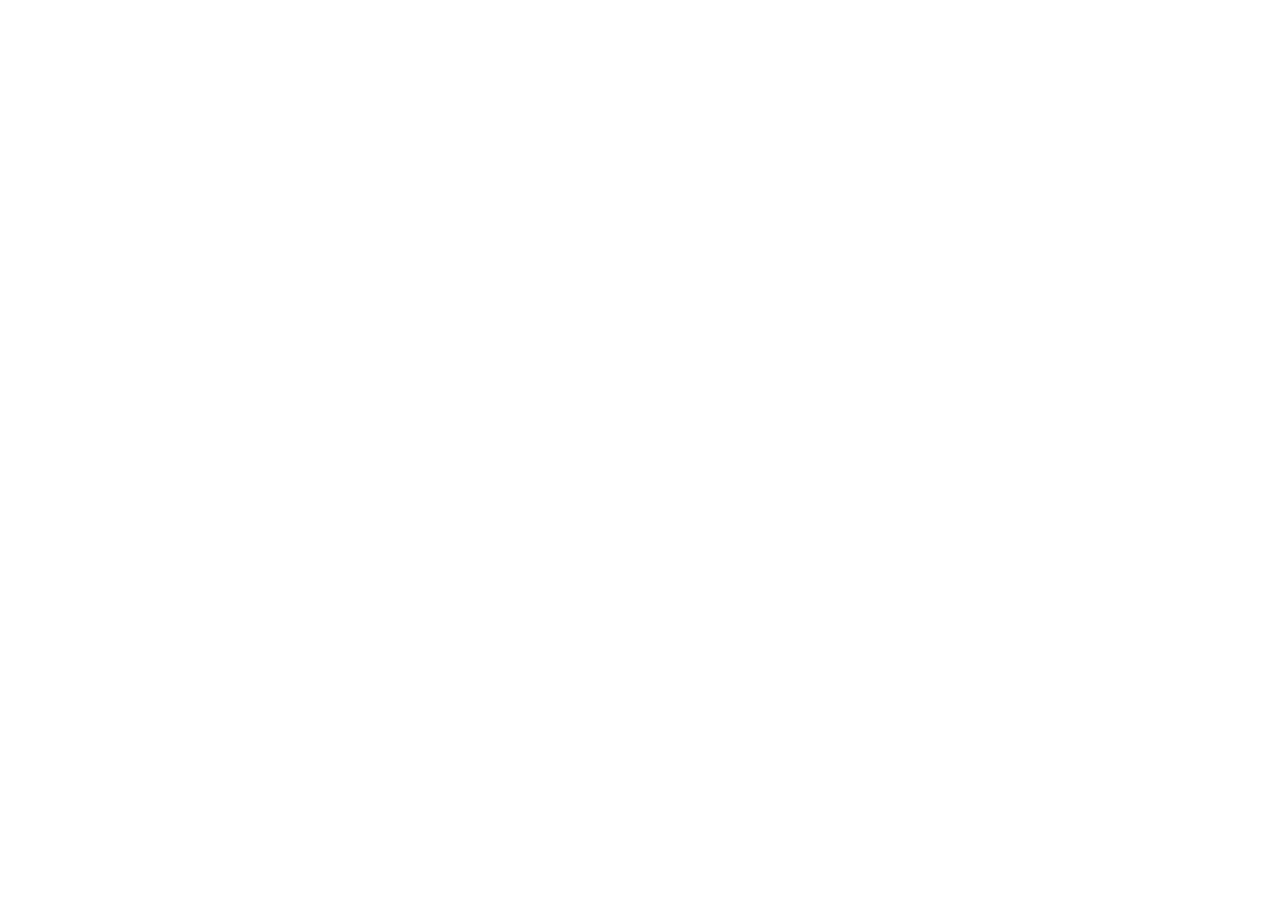
==== index.html @ 68f503a2 "Auto-update live app redirect URL to https://cheats-bestsellers-isle-michel.trycloudflare.com" ====
<!DOCTYPE html>
<html lang="en">
<head>
  <meta charset="utf-8" />
  <meta name="viewport" content="width=device-width, initial-scale=1" />
  <meta http-equiv="Cache-Control" content="no-cache, no-store, must-revalidate" />
  <meta http-equiv="Pragma" content="no-cache" />
  <meta http-equiv="Expires" content="0" />
  <title>Legacy - Owner Finance | Brokerage By: KLC Real Estate, LLC</title>
  <script>
    (function() {
      var fallback = "https://cheats-bestsellers-isle-michel.trycloudflare.com";
      var prefix = "/Legacy-Owner-Finance";
      var rawPath = window.location.pathname || "/";
      var subPath = rawPath.indexOf(prefix) === 0 ? rawPath.slice(prefix.length) : rawPath;
      if (!subPath || subPath === "/index.html" || subPath === "/app.html") {
        subPath = "";
      }
      var pathParam = new URLSearchParams(window.location.search).get("p") || "";
      var suffix = pathParam
        ? pathParam
        : subPath + (window.location.search || "") + (window.location.hash || "");
      var apiUrl = "https://api.github.com/repos/TheRivasLegacyGroup/Legacy-Owner-Finance/contents/tunnel-url.json?t=" + Date.now();
      var rawUrl = "https://raw.githubusercontent.com/TheRivasLegacyGroup/Legacy-Owner-Finance/main/tunnel-url.json?t=" + Date.now();
      fetch(apiUrl, { cache: "no-store", headers: { "Accept": "application/vnd.github.v3+json" } })
        .then(function(r) { if (!r.ok) throw new Error("api"); return r.json(); })
        .then(function(meta) {
          var decoded = JSON.parse(atob((meta.content || "").replace(/\s/g, "")));
          var target = (decoded && decoded.url) ? decoded.url : fallback;
          window.location.replace(target + suffix);
        })
        .catch(function() {
          fetch(rawUrl, { cache: "no-store" })
            .then(function(r) { return r.json(); })
            .then(function(data) {
              var target = (data && data.url) ? data.url : fallback;
              window.location.replace(target + suffix);
            })
            .catch(function() {
              window.location.replace(fallback + suffix);
            });
        });
    })();
  </script>
</head>
<body style="font-family: system-ui, sans-serif; background: #0f1f38; color: #f9f6f0; display: flex; align-items: center; justify-content: center; height: 100vh; margin: 0; text-align: center;">
  <div>
    <h1 style="font-size: 1.4rem; margin-bottom: 0.5rem;">Legacy - Owner Finance</h1>
    <p style="font-size: 0.85rem; color: #c8a24a; letter-spacing: 0.12em; text-transform: uppercase; margin-top: 0;">Brokerage By: KLC Real Estate, LLC</p>
    <p style="margin-top: 1.5rem;"><a id="direct-link" href="https://cheats-bestsellers-isle-michel.trycloudflare.com" style="color: #c8a24a; font-weight: 600;">Opening Legacy - Owner Finance... Tap here if not redirected &rarr;</a></p>
  </div>
</body>
</html>
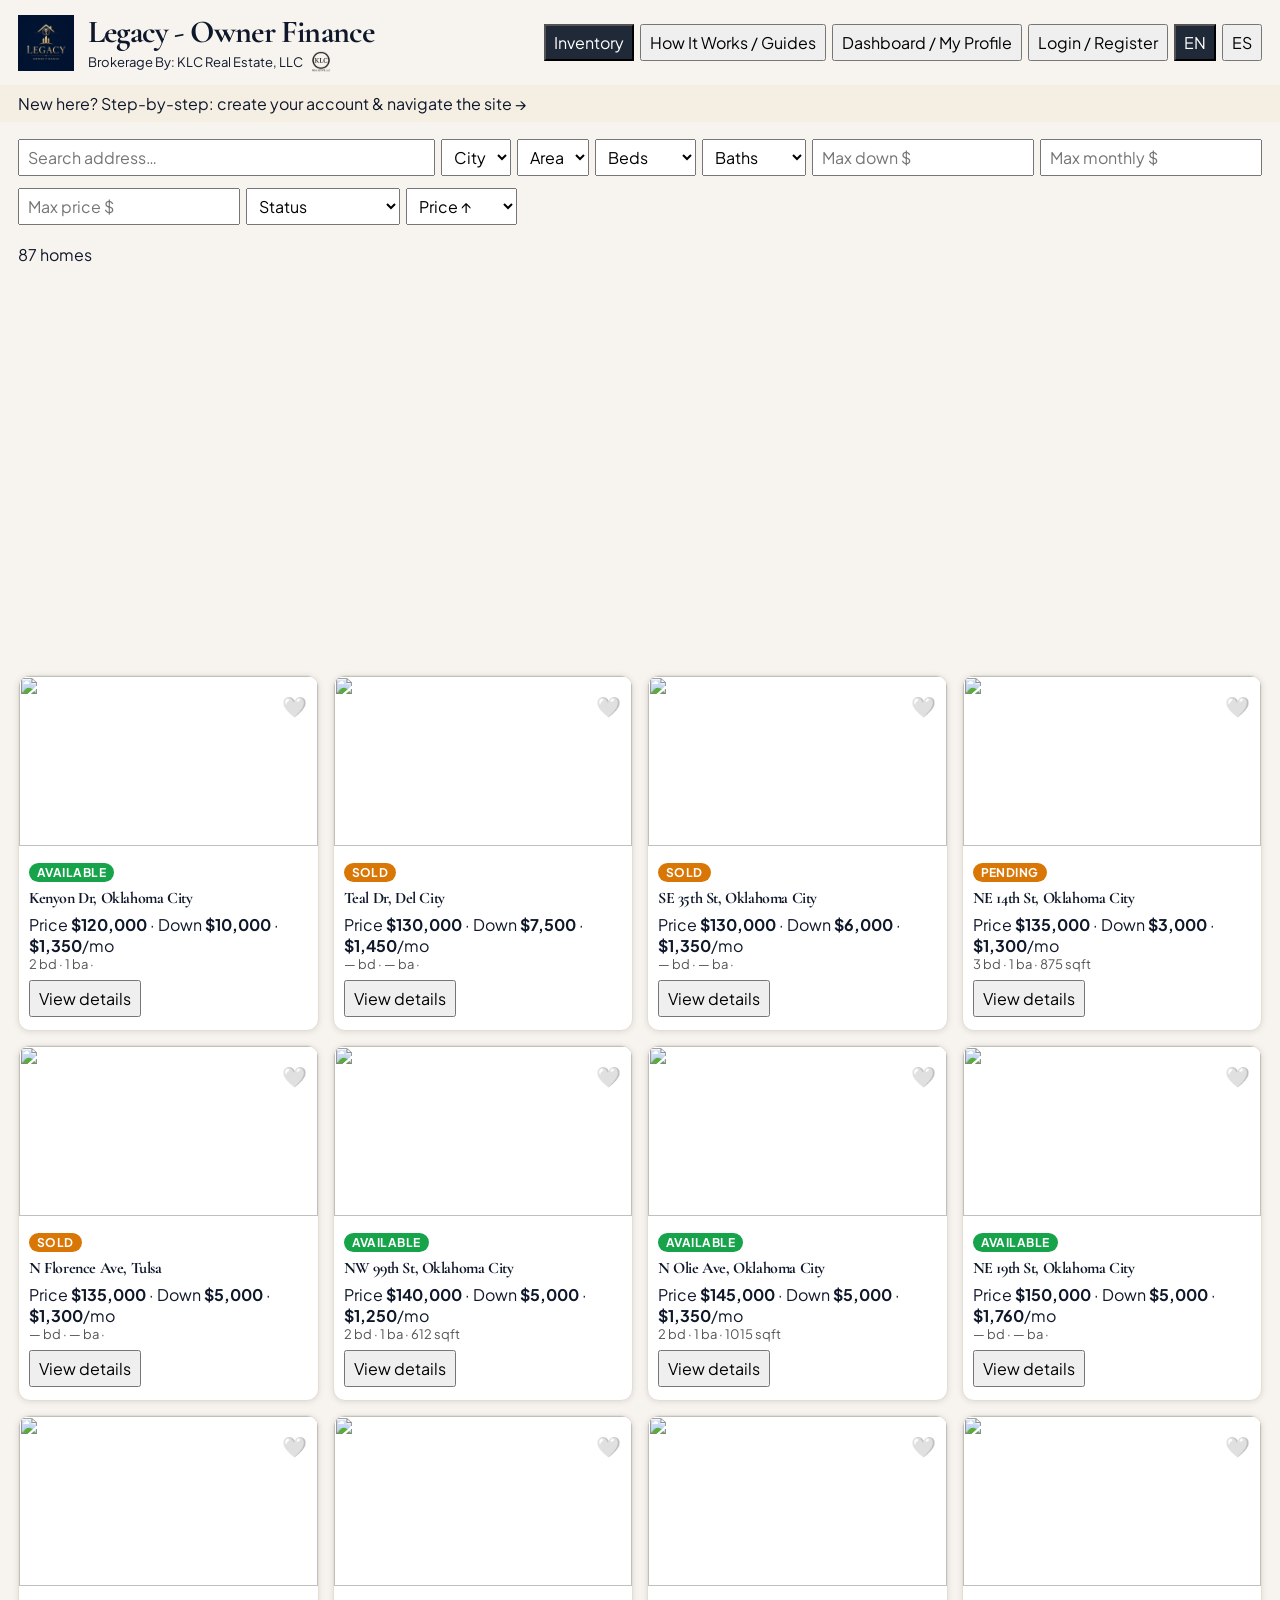
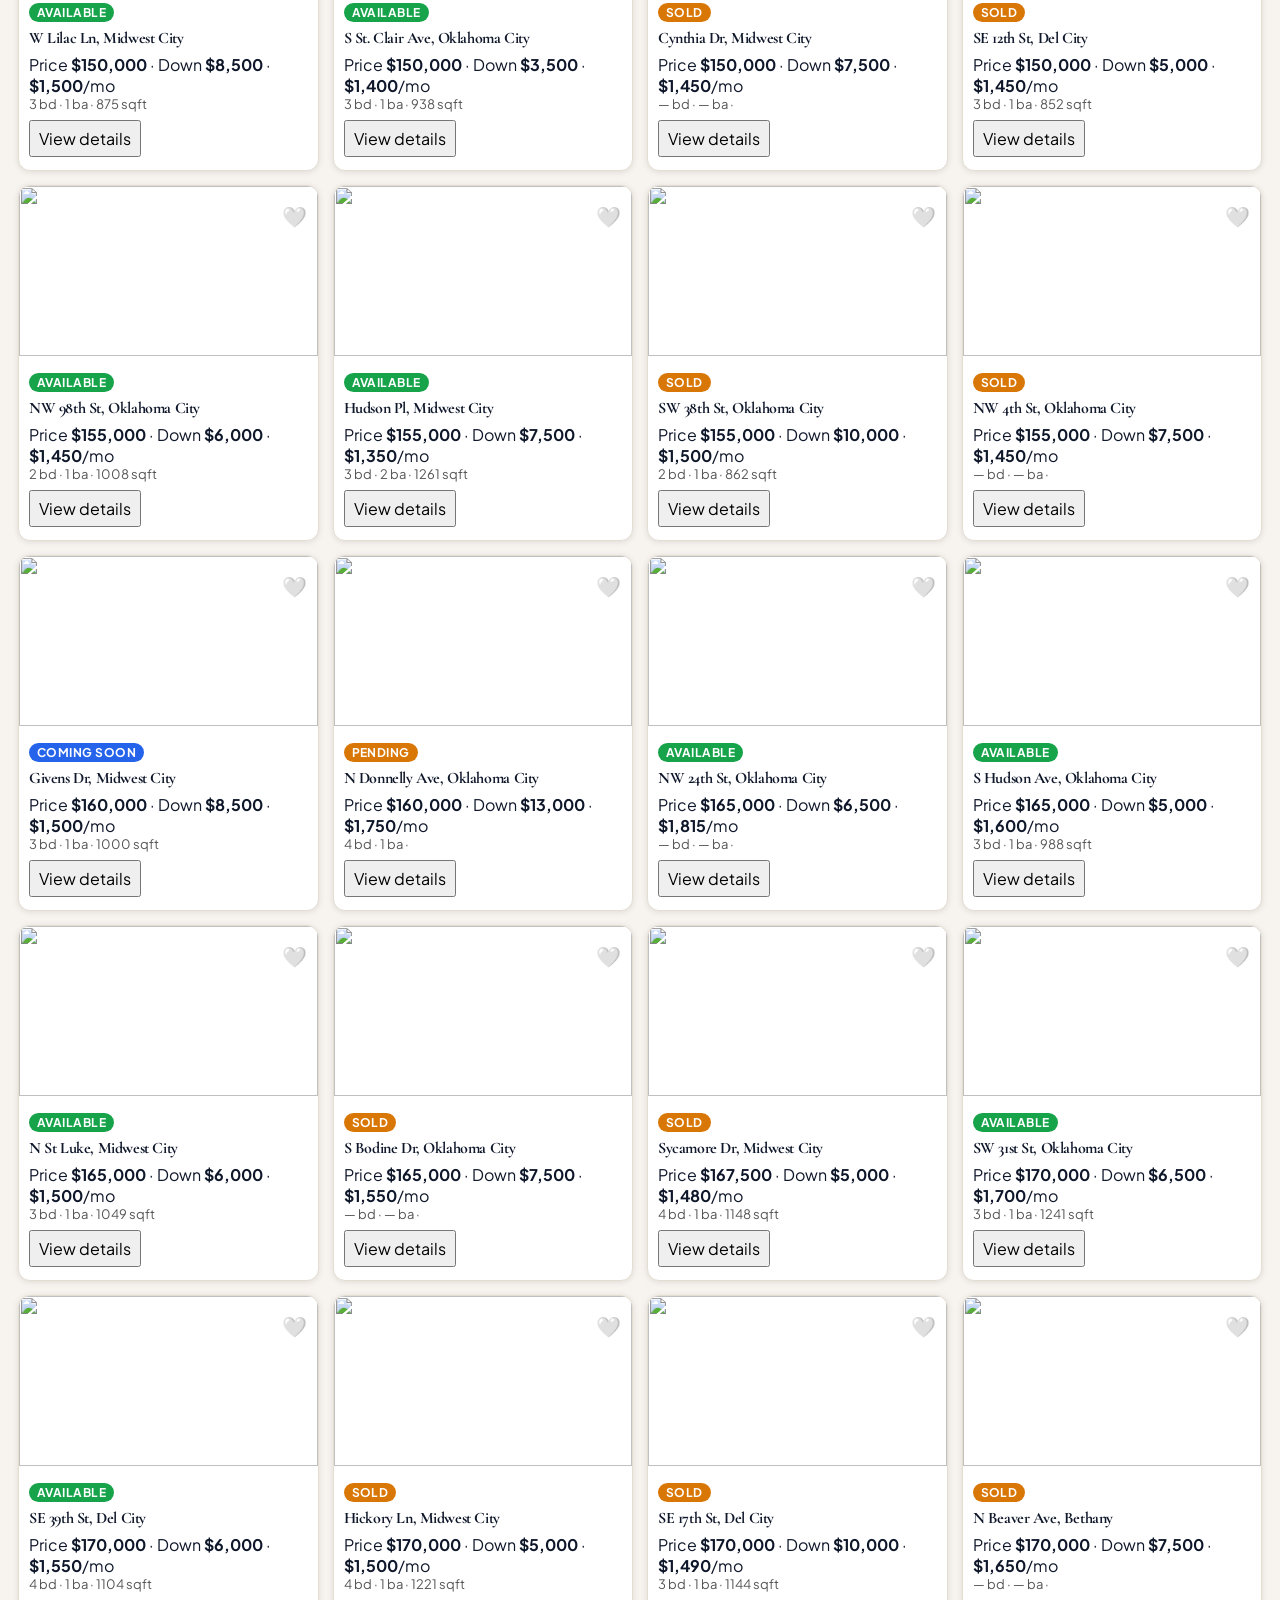
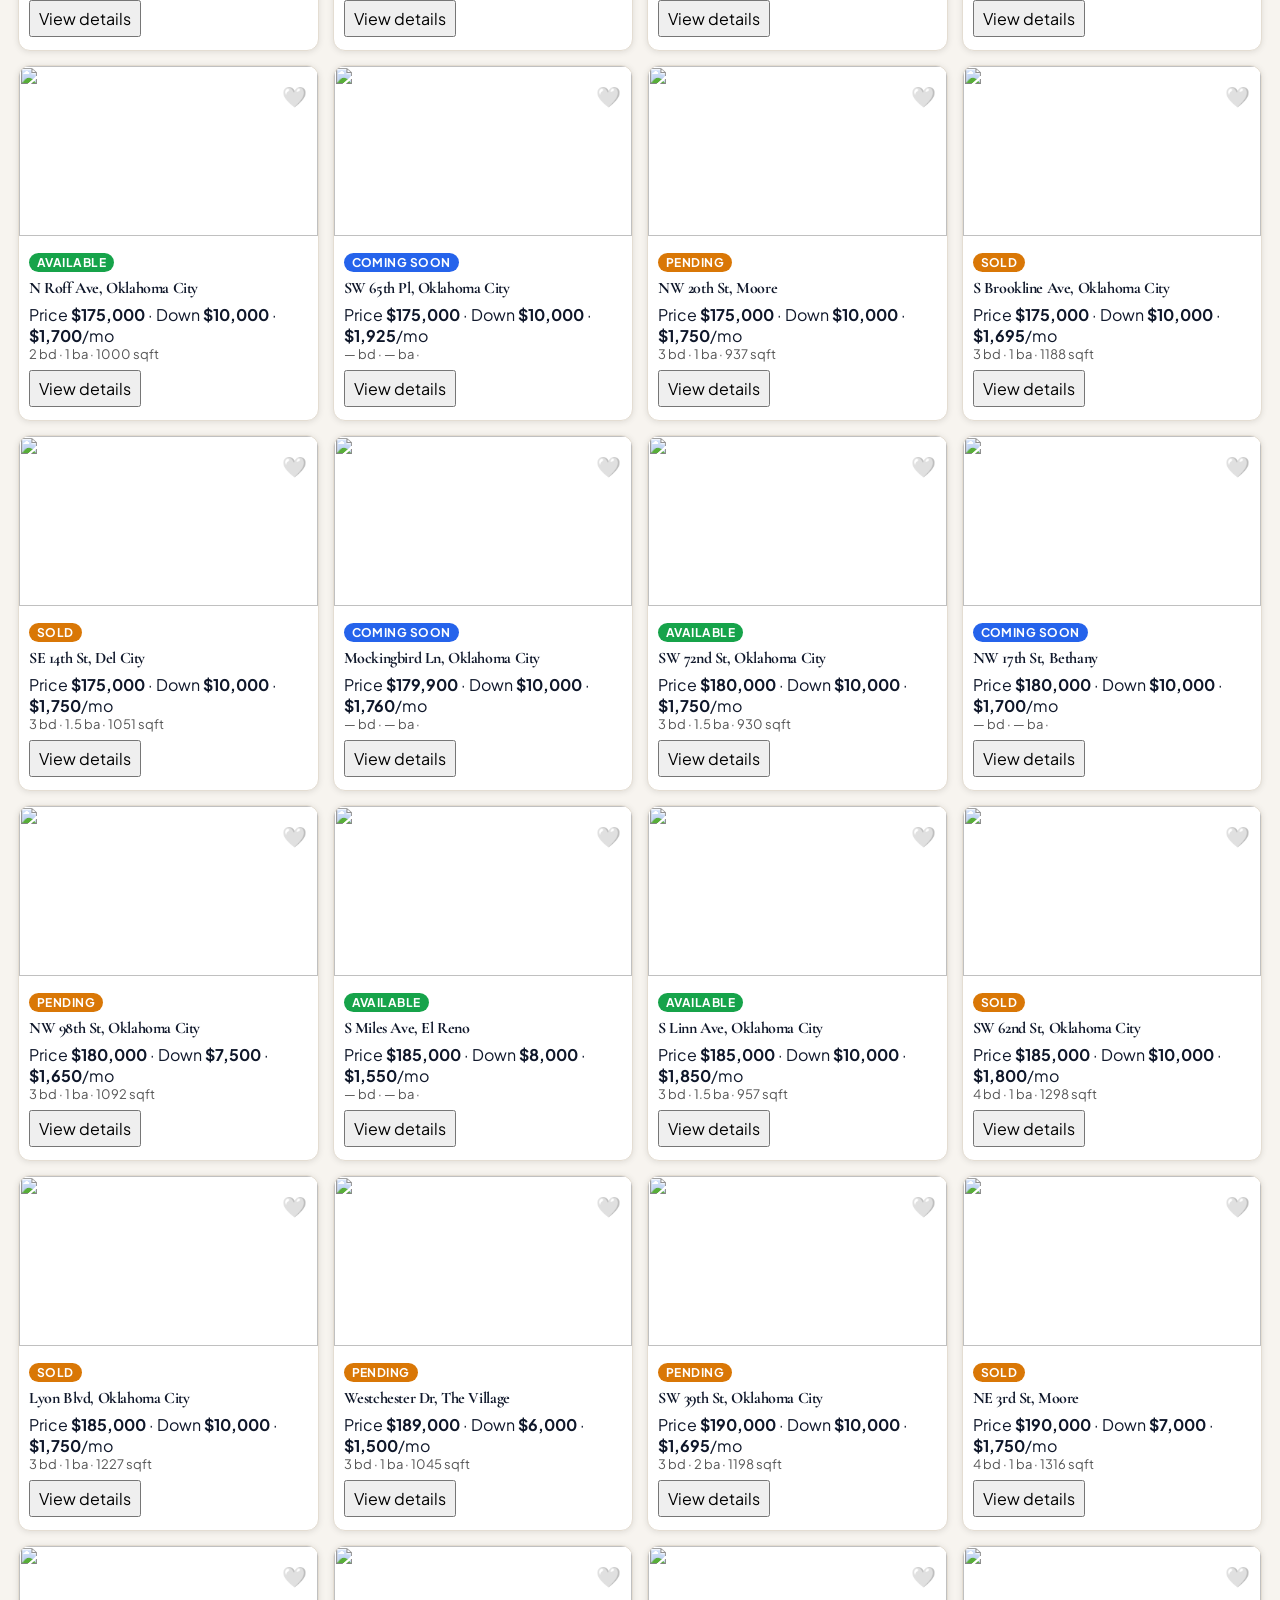
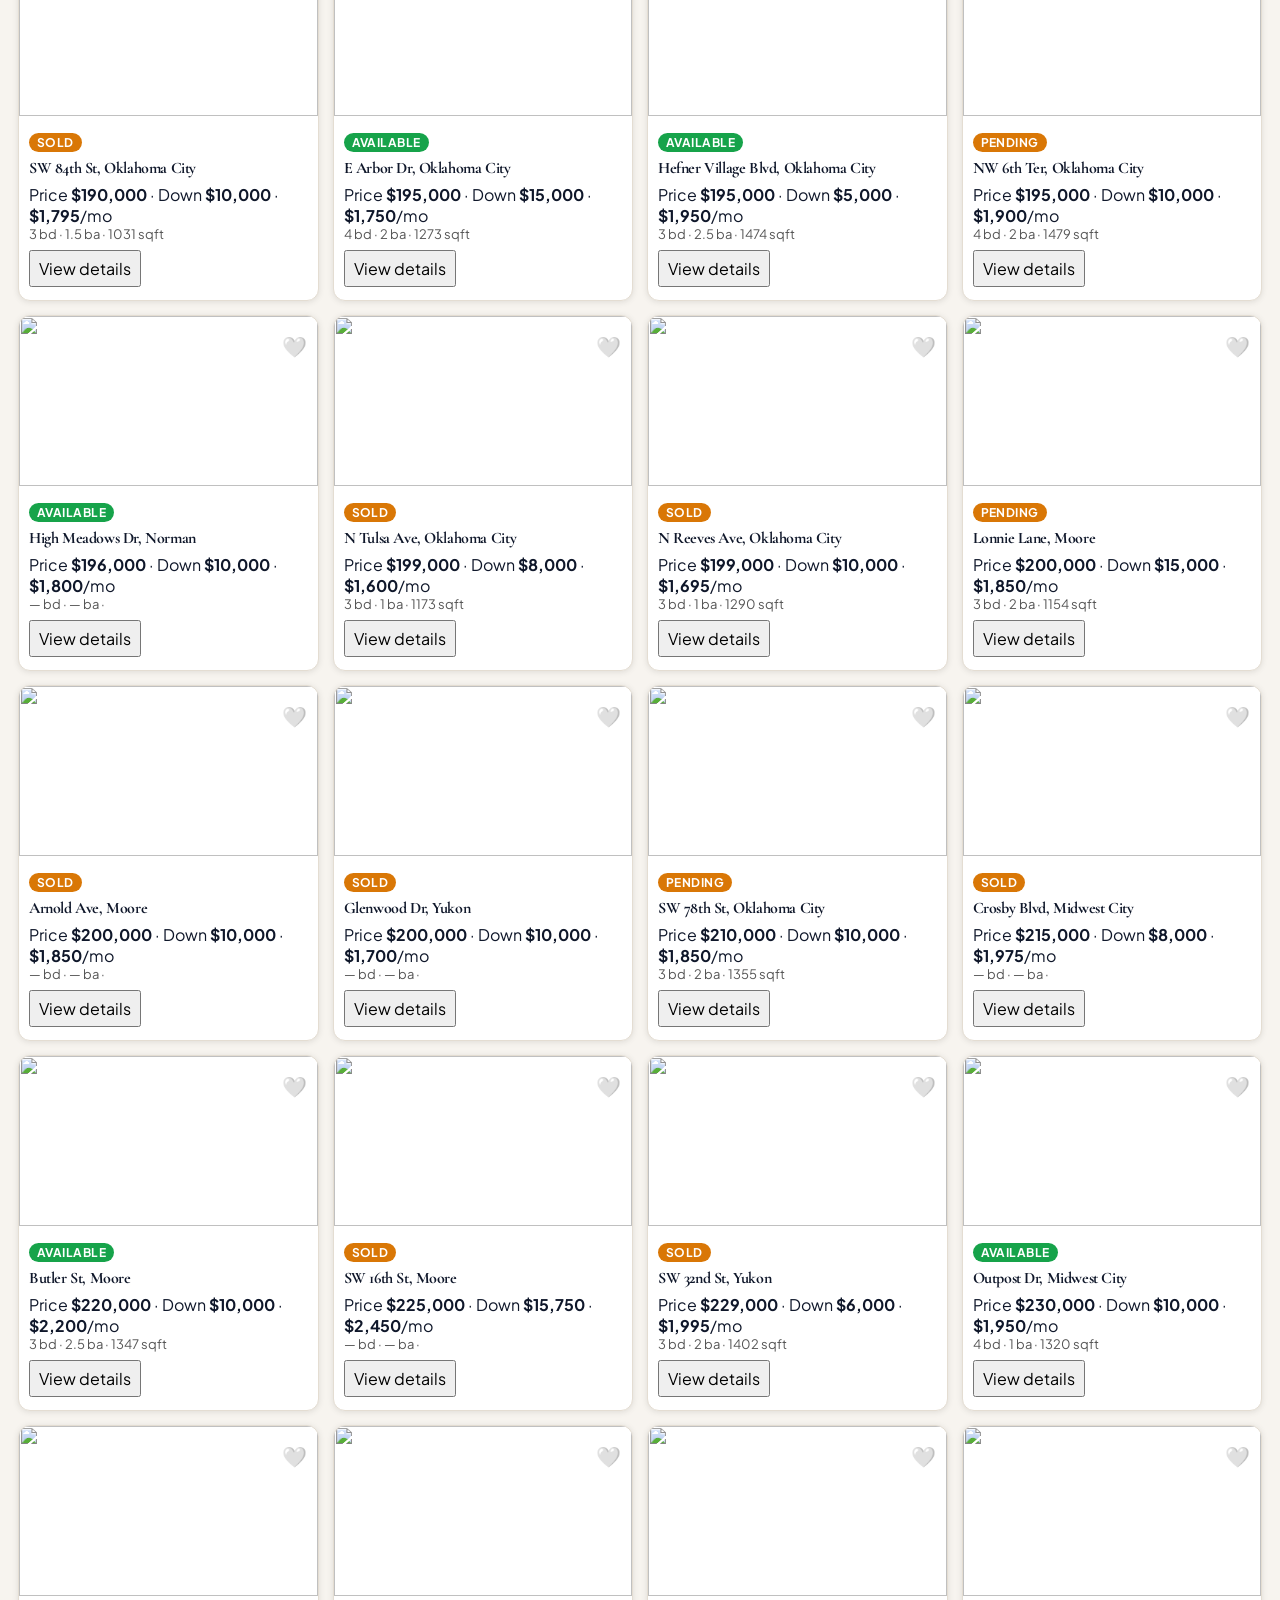
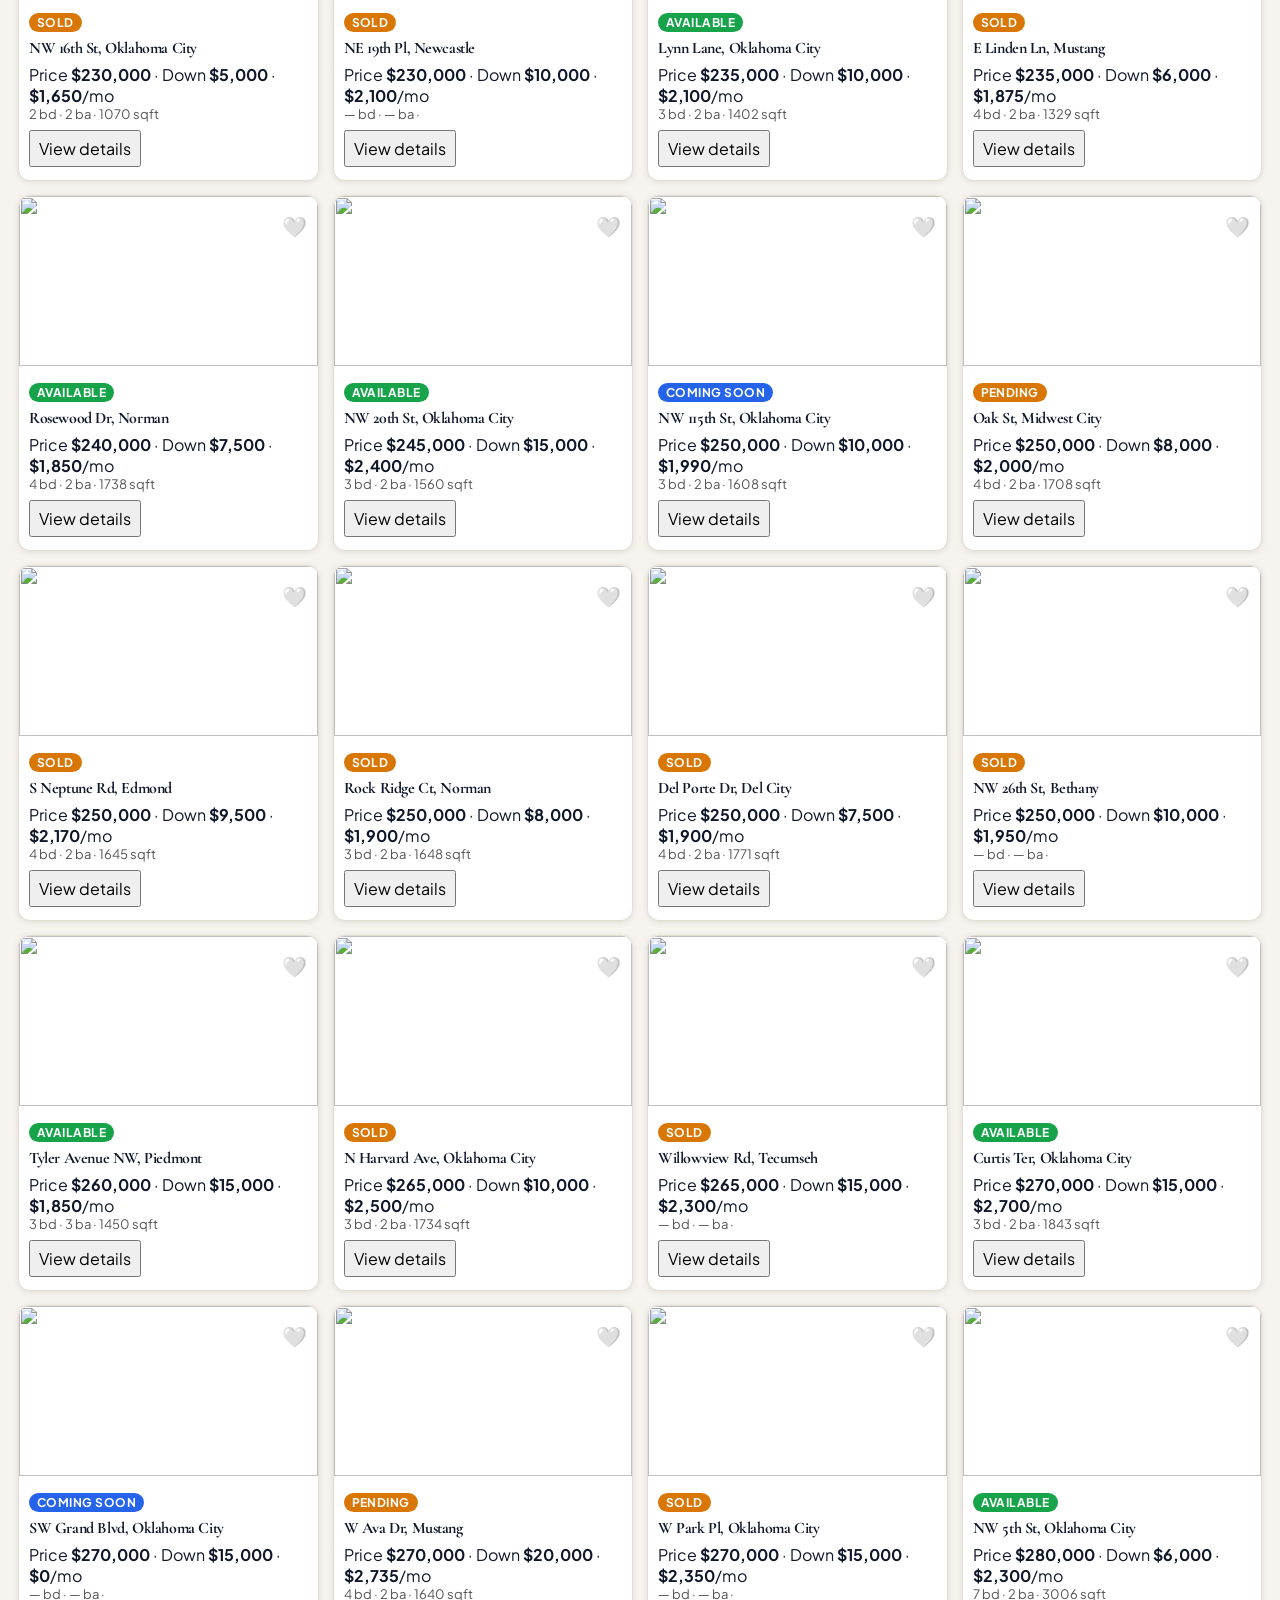
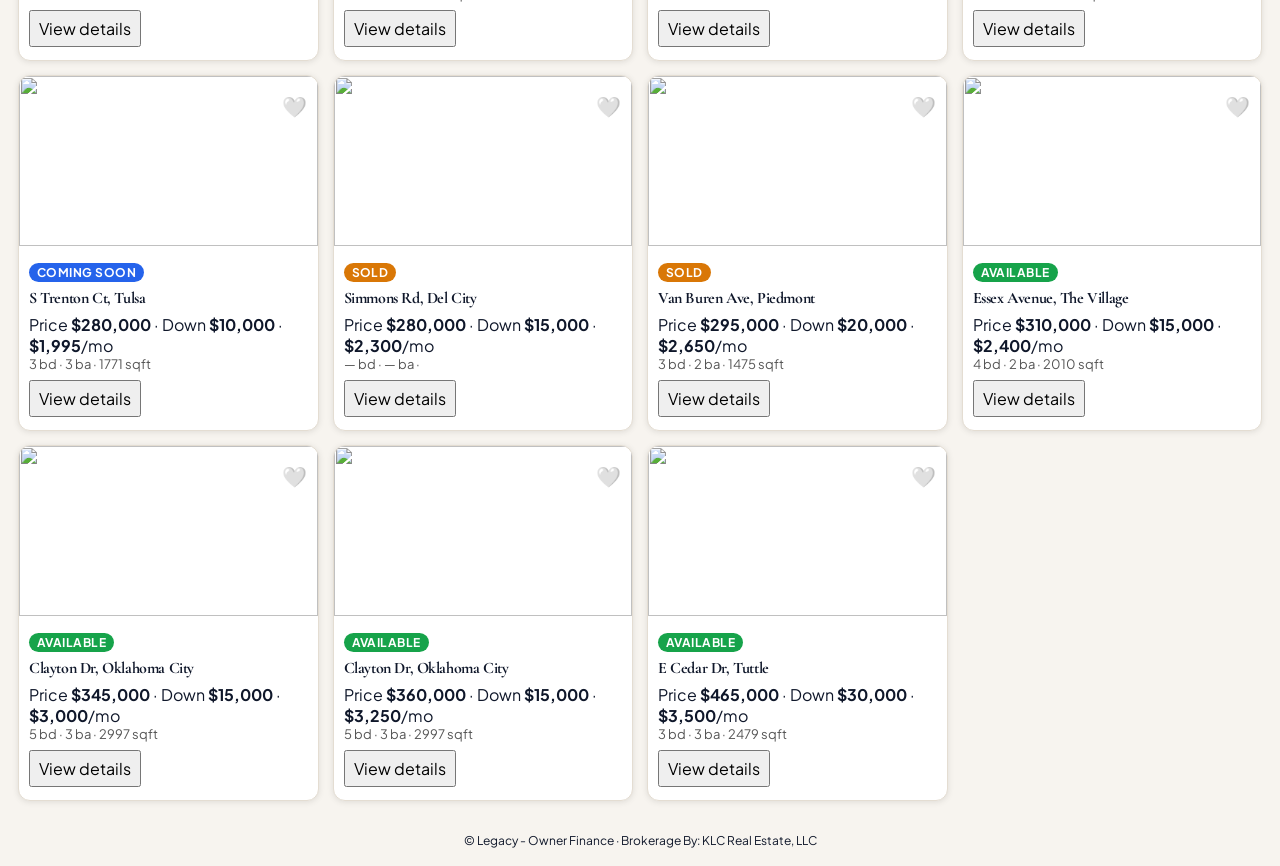
==== commit 6e7d0331: "Standalone static app: app-state.js, app-ui.js, index/404/app.html (no tunnel redirect)" ====
--- a/index.html
+++ b/index.html
@@ -1,53 +1,12 @@
-<!DOCTYPE html>
-<html lang="en">
-<head>
-  <meta charset="utf-8" />
-  <meta name="viewport" content="width=device-width, initial-scale=1" />
-  <meta http-equiv="Cache-Control" content="no-cache, no-store, must-revalidate" />
-  <meta http-equiv="Pragma" content="no-cache" />
-  <meta http-equiv="Expires" content="0" />
-  <title>Legacy - Owner Finance | Brokerage By: KLC Real Estate, LLC</title>
-  <script>
-    (function() {
-      var fallback = "https://cheats-bestsellers-isle-michel.trycloudflare.com";
-      var prefix = "/Legacy-Owner-Finance";
-      var rawPath = window.location.pathname || "/";
-      var subPath = rawPath.indexOf(prefix) === 0 ? rawPath.slice(prefix.length) : rawPath;
-      if (!subPath || subPath === "/index.html" || subPath === "/app.html") {
-        subPath = "";
-      }
-      var pathParam = new URLSearchParams(window.location.search).get("p") || "";
-      var suffix = pathParam
-        ? pathParam
-        : subPath + (window.location.search || "") + (window.location.hash || "");
-      var apiUrl = "https://api.github.com/repos/TheRivasLegacyGroup/Legacy-Owner-Finance/contents/tunnel-url.json?t=" + Date.now();
-      var rawUrl = "https://raw.githubusercontent.com/TheRivasLegacyGroup/Legacy-Owner-Finance/main/tunnel-url.json?t=" + Date.now();
-      fetch(apiUrl, { cache: "no-store", headers: { "Accept": "application/vnd.github.v3+json" } })
-        .then(function(r) { if (!r.ok) throw new Error("api"); return r.json(); })
-        .then(function(meta) {
-          var decoded = JSON.parse(atob((meta.content || "").replace(/\s/g, "")));
-          var target = (decoded && decoded.url) ? decoded.url : fallback;
-          window.location.replace(target + suffix);
-        })
-        .catch(function() {
-          fetch(rawUrl, { cache: "no-store" })
-            .then(function(r) { return r.json(); })
-            .then(function(data) {
-              var target = (data && data.url) ? data.url : fallback;
-              window.location.replace(target + suffix);
-            })
-            .catch(function() {
-              window.location.replace(fallback + suffix);
-            });
-        });
-    })();
-  </script>
-</head>
-<body style="font-family: system-ui, sans-serif; background: #0f1f38; color: #f9f6f0; display: flex; align-items: center; justify-content: center; height: 100vh; margin: 0; text-align: center;">
-  <div>
-    <h1 style="font-size: 1.4rem; margin-bottom: 0.5rem;">Legacy - Owner Finance</h1>
-    <p style="font-size: 0.85rem; color: #c8a24a; letter-spacing: 0.12em; text-transform: uppercase; margin-top: 0;">Brokerage By: KLC Real Estate, LLC</p>
-    <p style="margin-top: 1.5rem;"><a id="direct-link" href="https://cheats-bestsellers-isle-michel.trycloudflare.com" style="color: #c8a24a; font-weight: 600;">Opening Legacy - Owner Finance... Tap here if not redirected &rarr;</a></p>
-  </div>
-</body>
-</html>
+<!doctype html>
+<html lang="en"><head><meta charset="utf-8"><meta name="viewport" content="width=device-width,initial-scale=1">
+<title>Legacy - Owner Finance</title><link rel="icon" href="favicon.ico">
+<link rel="preconnect" href="https://fonts.googleapis.com"><link rel="preconnect" href="https://fonts.gstatic.com" crossorigin>
+<link href="https://fonts.googleapis.com/css2?family=Cormorant+Garamond:wght@500;600;700&family=Plus+Jakarta+Sans:wght@400;500;600;700&display=swap" rel="stylesheet">
+<link rel="stylesheet" href="https://unpkg.com/leaflet@1.9.4/dist/leaflet.css" crossorigin="">
+<link rel="stylesheet" href="styles.css">
+<style>body{font-family:'Plus Jakarta Sans',system-ui,sans-serif;margin:0}input,select,textarea,button{font:inherit;margin:3px 0;padding:6px 8px}form input,form textarea{display:block;width:100%;box-sizing:border-box}.filters input,.filters select{width:auto;display:inline-block}nav button.active{background:#1f2937;color:#fff}table{width:100%;border-collapse:collapse;font-size:14px}td,th{border-bottom:1px solid #eee;padding:6px;text-align:left}</style>
+</head><body><div id="app-root"><p style="padding:24px">Loading Legacy - Owner Finance…</p></div>
+<script src="https://unpkg.com/leaflet@1.9.4/dist/leaflet.js" crossorigin=""></script>
+<script src="bcrypt.js"></script><script src="i18n.js"></script><script src="app-state.js"></script><script src="app-ui.js"></script>
+</body></html>
--- a/styles.css
+++ b/styles.css
@@ -0,0 +1,337 @@
+:root {
+  --paper: #f7f4ef;
+  --ink: #0f172a;
+  --navy: #0f172a;
+  --navy-soft: #19222d;
+  --muted: #5c6570;
+  --line: #e4ddd2;
+  --gold: #9b784c;
+  --gold-soft: #c9a97a;
+  --ivory: #f7f4ef;
+  --white: #fffcf8;
+  --terracotta: #9b784c;
+  --emerald: #16a34a;
+  --amber: #d97706;
+  --red: #dc2626;
+}
+
+* {
+  box-sizing: border-box;
+}
+
+html, body {
+  margin: 0;
+  padding: 0;
+  background: var(--paper);
+  color: var(--ink);
+  font-family: 'Plus Jakarta Sans', -apple-system, BlinkMacSystemFont, 'Segoe UI', Roboto, sans-serif;
+  -webkit-font-smoothing: antialiased;
+}
+
+h1, h2, h3, .serif {
+  font-family: 'Cormorant Garamond', Georgia, serif;
+  letter-spacing: -0.025em;
+}
+
+a {
+  color: inherit;
+  text-decoration: none;
+}
+
+.kicker {
+  font-size: 11px;
+  font-weight: 700;
+  letter-spacing: 0.25em;
+  text-transform: uppercase;
+  color: var(--gold);
+}
+
+.btn {
+  display: inline-flex;
+  align-items: center;
+  justify-content: center;
+  gap: 0.5rem;
+  border-radius: 999px;
+  padding: 0.68rem 1.25rem;
+  font-size: 0.85rem;
+  font-weight: 600;
+  cursor: pointer;
+  border: 1px solid transparent;
+  transition: all 150ms ease;
+  line-height: 1.2;
+}
+
+.btn:disabled {
+  opacity: 0.55;
+  cursor: not-allowed;
+}
+
+.btn-primary {
+  background: var(--navy);
+  color: var(--ivory);
+}
+
+.btn-primary:hover:not(:disabled) {
+  background: var(--navy-soft);
+}
+
+.btn-gold {
+  background: var(--gold);
+  color: #ffffff;
+}
+
+.btn-gold:hover:not(:disabled) {
+  background: #84653d;
+}
+
+.btn-ghost {
+  border: 1px solid var(--line);
+  background: rgba(255, 252, 248, 0.85);
+  color: var(--ink);
+}
+
+.btn-ghost:hover:not(:disabled) {
+  background: #ffffff;
+  border-color: var(--gold);
+}
+
+.btn-green {
+  background: #16a34a;
+  color: #ffffff;
+  border-color: #15803d;
+}
+
+.btn-green:hover:not(:disabled) {
+  background: #15803d;
+}
+
+.btn-yellow {
+  background: #d97706;
+  color: #ffffff;
+  border-color: #b45309;
+}
+
+.btn-yellow:hover:not(:disabled) {
+  background: #b45309;
+}
+
+.btn-red {
+  background: #dc2626;
+  color: #ffffff;
+  border-color: #b91c1c;
+}
+
+.btn-red:hover:not(:disabled) {
+  background: #b91c1c;
+}
+
+.card {
+  background: var(--white);
+  border: 1px solid var(--line);
+  border-radius: 1.25rem;
+  box-shadow: 0 12px 34px rgba(15, 23, 42, 0.05);
+}
+
+.field {
+  width: 100%;
+  border: 1px solid var(--line);
+  background: #ffffff;
+  border-radius: 0.85rem;
+  padding: 0.7rem 0.9rem;
+  font-size: 0.92rem;
+  color: var(--ink);
+  font-family: inherit;
+}
+
+.field:focus {
+  outline: 2px solid rgba(155, 120, 76, 0.28);
+  border-color: var(--gold);
+}
+
+.label {
+  display: block;
+  font-size: 0.73rem;
+  font-weight: 700;
+  letter-spacing: 0.08em;
+  text-transform: uppercase;
+  color: var(--muted);
+  margin-bottom: 0.35rem;
+}
+
+.badge {
+  display: inline-flex;
+  align-items: center;
+  gap: 0.3rem;
+  border-radius: 999px;
+  padding: 0.28rem 0.7rem;
+  font-size: 0.7rem;
+  font-weight: 700;
+  letter-spacing: 0.04em;
+  text-transform: uppercase;
+}
+
+.badge-ivory {
+  background: rgba(255, 252, 248, 0.95);
+  color: var(--navy);
+  border: 1px solid var(--line);
+}
+
+.badge-navy {
+  background: var(--navy);
+  color: var(--ivory);
+}
+
+.badge-gold {
+  background: var(--gold);
+  color: #ffffff;
+}
+
+.badge-soft {
+  background: #f3e7d4;
+  color: #6d5330;
+}
+
+/* Status Badges */
+.status-AVAILABLE {
+  background: #dcfce7;
+  color: #166534;
+  border: 1px solid #86efac;
+}
+
+.status-COMING_SOON {
+  background: #fef3c7;
+  color: #92400e;
+  border: 1px solid #fde68a;
+}
+
+.status-PENDING, .status-PENDING_NO_EM, .status-PENDING_EM {
+  background: #ffedd5;
+  color: #9a3412;
+  border: 1px solid #fdba74;
+}
+
+.status-SOLD {
+  background: #e2e8f0;
+  color: #334155;
+  border: 1px solid #cbd5e1;
+}
+
+/* Offer Status Colors (Green = Accepted, Red = Rejected, Yellow = Counter Offer) */
+.offer-card-accepted {
+  background: #ecfdf5 !important;
+  border: 2px solid #16a34a !important;
+  color: #064e3b;
+}
+
+.offer-card-countered {
+  background: #fefce8 !important;
+  border: 2px solid #d97706 !important;
+  color: #713f12;
+}
+
+.offer-card-rejected {
+  background: #fef2f2 !important;
+  border: 2px solid #dc2626 !important;
+  color: #7f1d1d;
+}
+
+.offer-card-submitted {
+  background: var(--white);
+  border: 1px solid var(--line);
+}
+
+.offer-badge-accepted {
+  background: #16a34a !important;
+  color: #ffffff !important;
+  border: 1px solid #15803d;
+}
+
+.offer-badge-countered {
+  background: #d97706 !important;
+  color: #ffffff !important;
+  border: 1px solid #b45309;
+}
+
+.offer-badge-rejected {
+  background: #dc2626 !important;
+  color: #ffffff !important;
+  border: 1px solid #b91c1c;
+}
+
+.offer-badge-submitted {
+  background: #e2e8f0;
+  color: #1e293b;
+  border: 1px solid #cbd5e1;
+}
+
+.lang-toggle {
+  display: inline-flex;
+  overflow: hidden;
+  border: 1px solid var(--line);
+  border-radius: 999px;
+  background: #ffffff;
+}
+
+.lang-toggle button {
+  padding: 0.35rem 0.72rem;
+  font-size: 0.72rem;
+  font-weight: 700;
+  letter-spacing: 0.08em;
+  color: var(--muted);
+  border: none;
+  background: transparent;
+  cursor: pointer;
+}
+
+.lang-toggle button.is-on {
+  background: var(--navy);
+  color: var(--ivory);
+}
+
+.legacy-pin {
+  background: transparent;
+  border: 0;
+}
+
+.legacy-pin span {
+  display: block;
+  height: 18px;
+  width: 18px;
+  border: 2.5px solid #ffffff;
+  border-radius: 999px;
+  box-shadow: 0 4px 12px rgba(15, 23, 42, 0.4);
+  transition: transform 150ms ease;
+}
+
+.legacy-pin span:hover {
+  transform: scale(1.25);
+}
+
+.leaflet-container {
+  font-family: inherit;
+  z-index: 1;
+}
+
+.modal-backdrop {
+  position: fixed;
+  inset: 0;
+  z-index: 50;
+  background: rgba(15, 23, 42, 0.68);
+  backdrop-filter: blur(4px);
+  display: flex;
+  align-items: center;
+  justify-content: center;
+  padding: 1rem;
+  overflow-y: auto;
+}
+
+.modal-panel {
+  background: var(--paper);
+  border: 1px solid var(--line);
+  border-radius: 1.5rem;
+  max-width: 64rem;
+  width: 100%;
+  max-height: 92vh;
+  overflow-y: auto;
+  box-shadow: 0 25px 60px rgba(15, 23, 42, 0.35);
+}
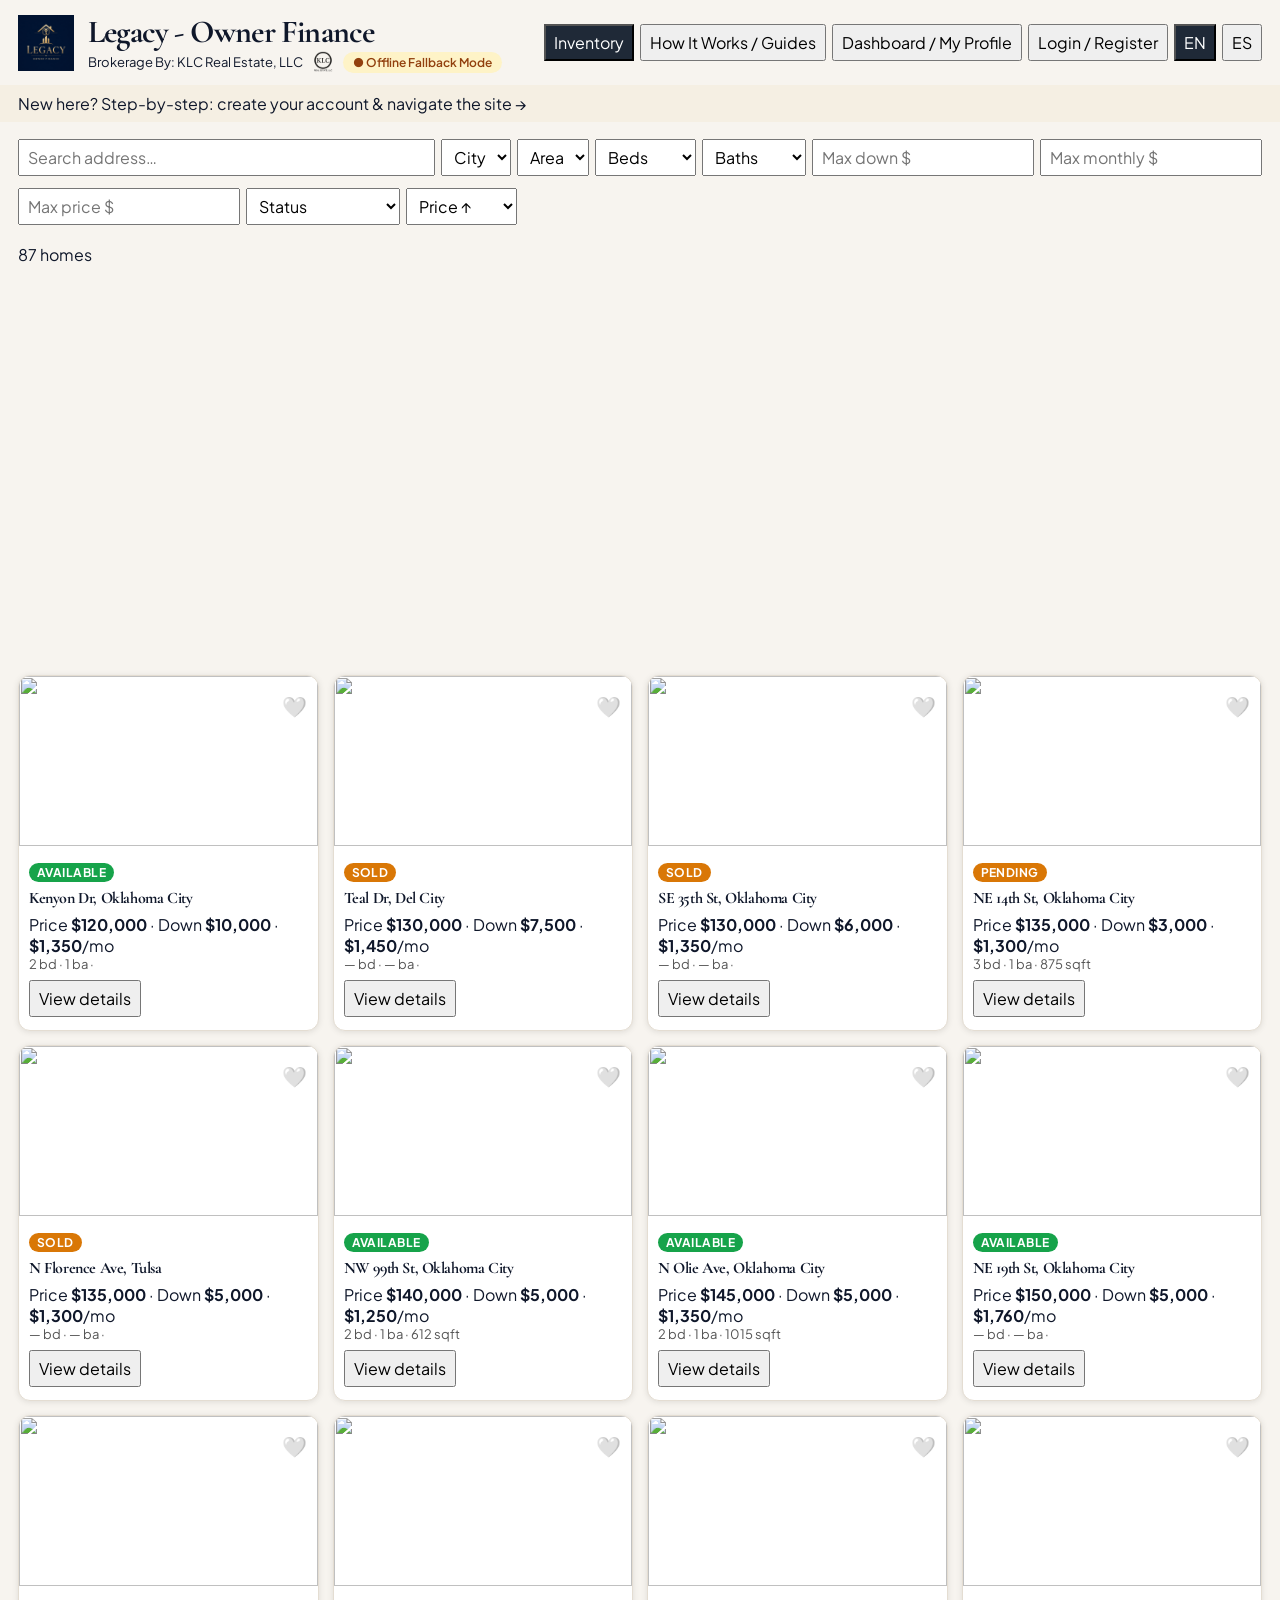
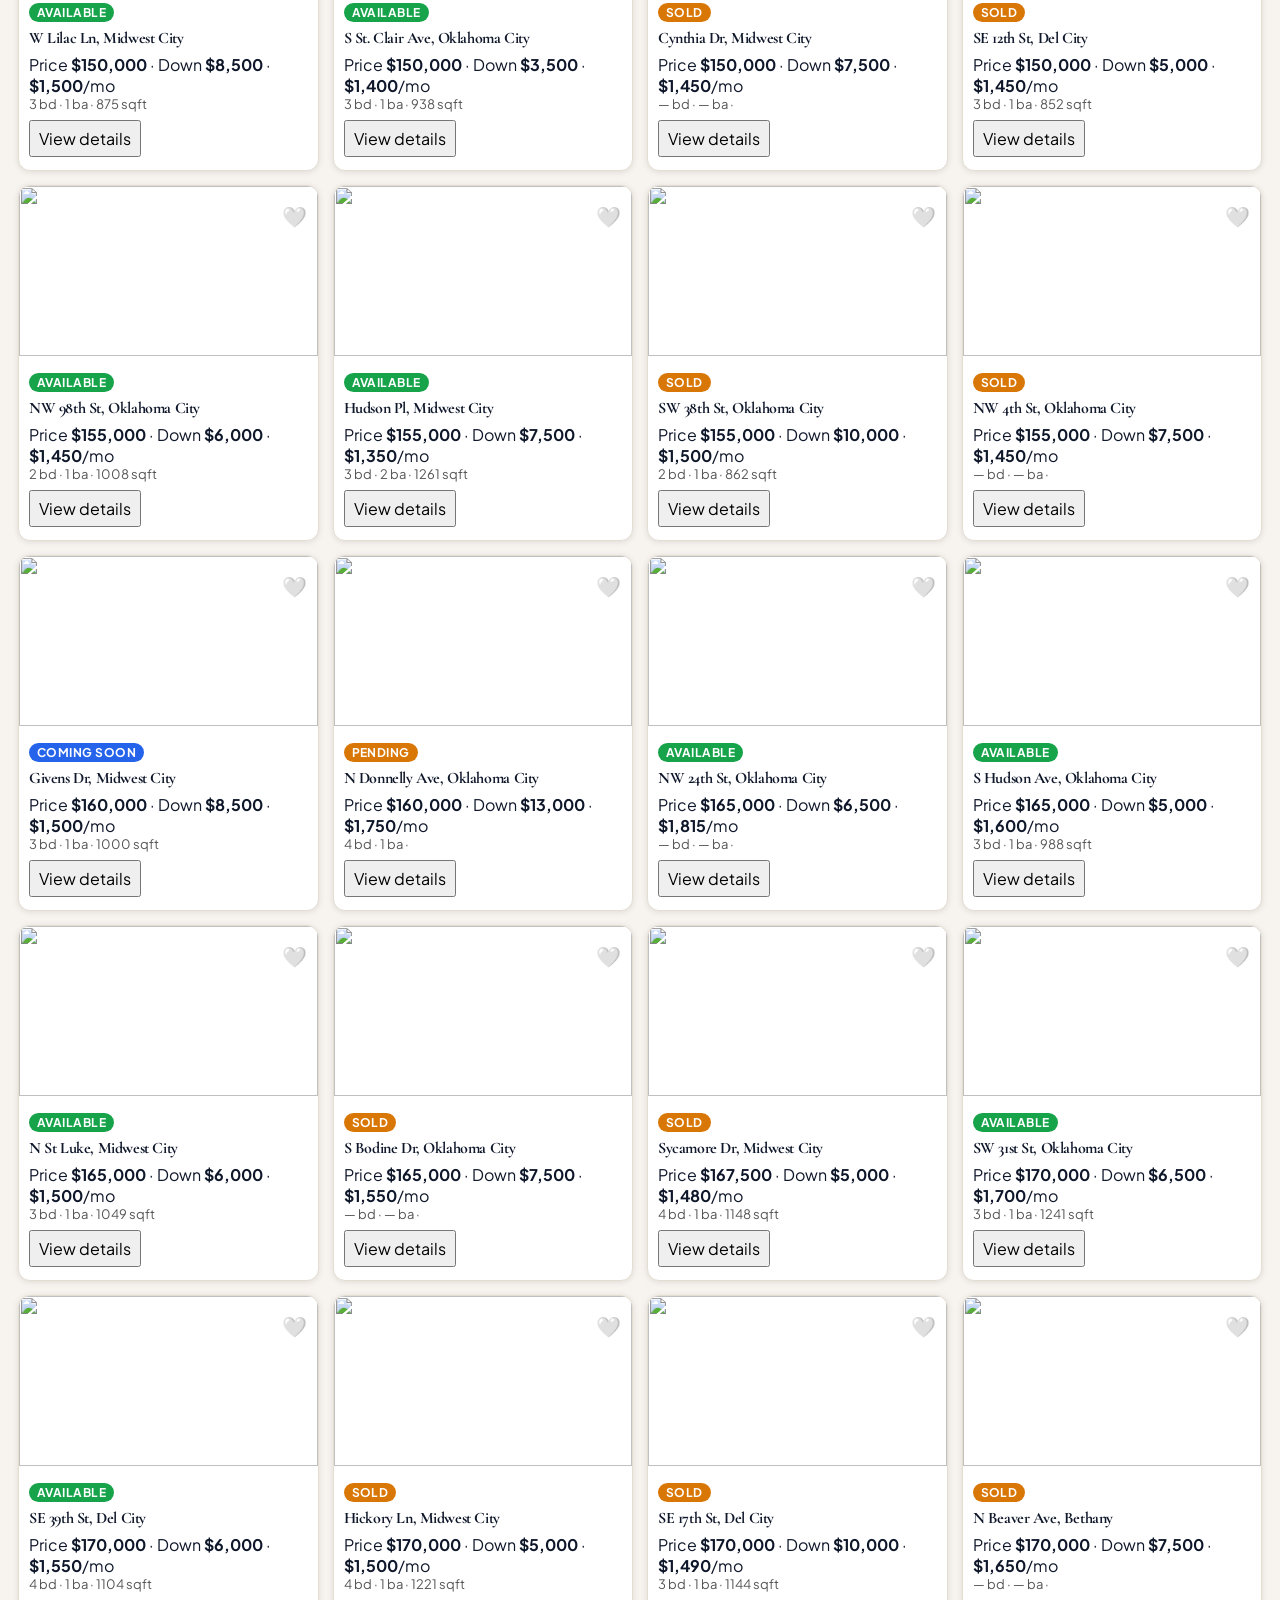
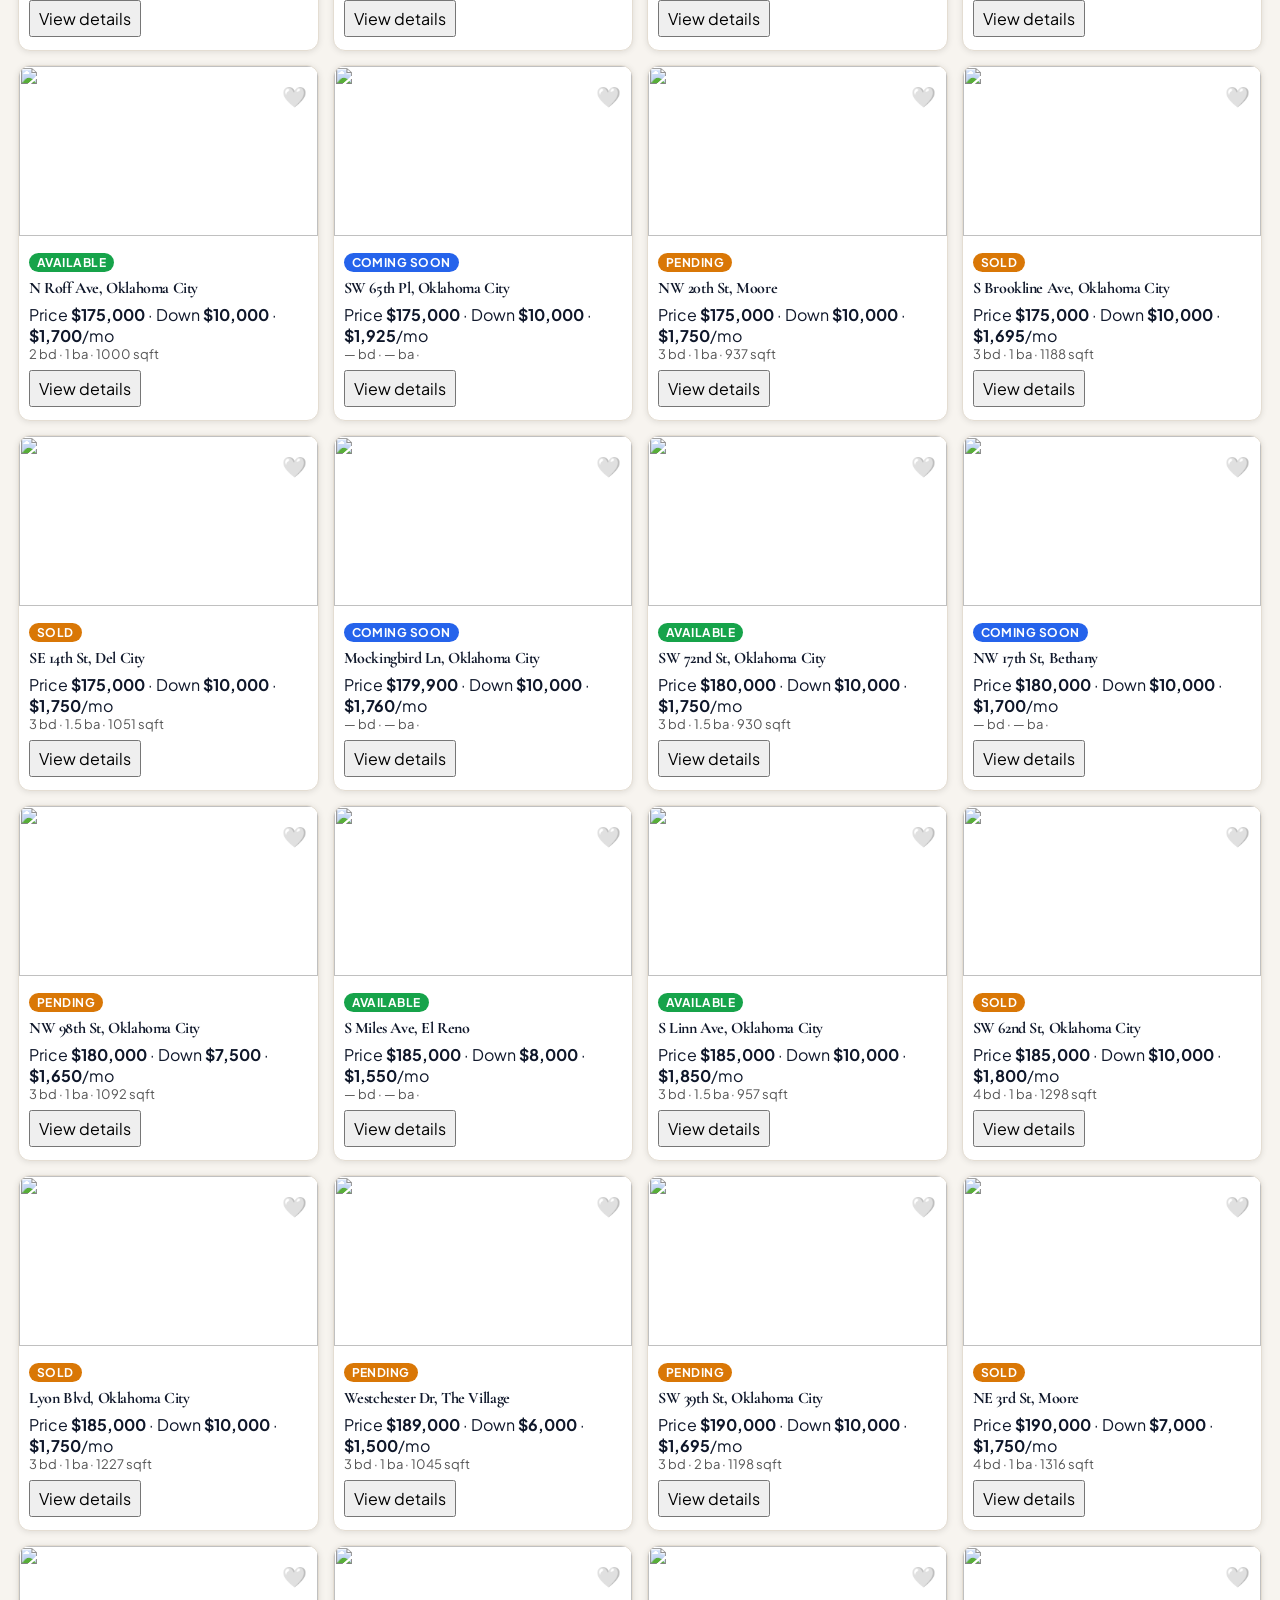
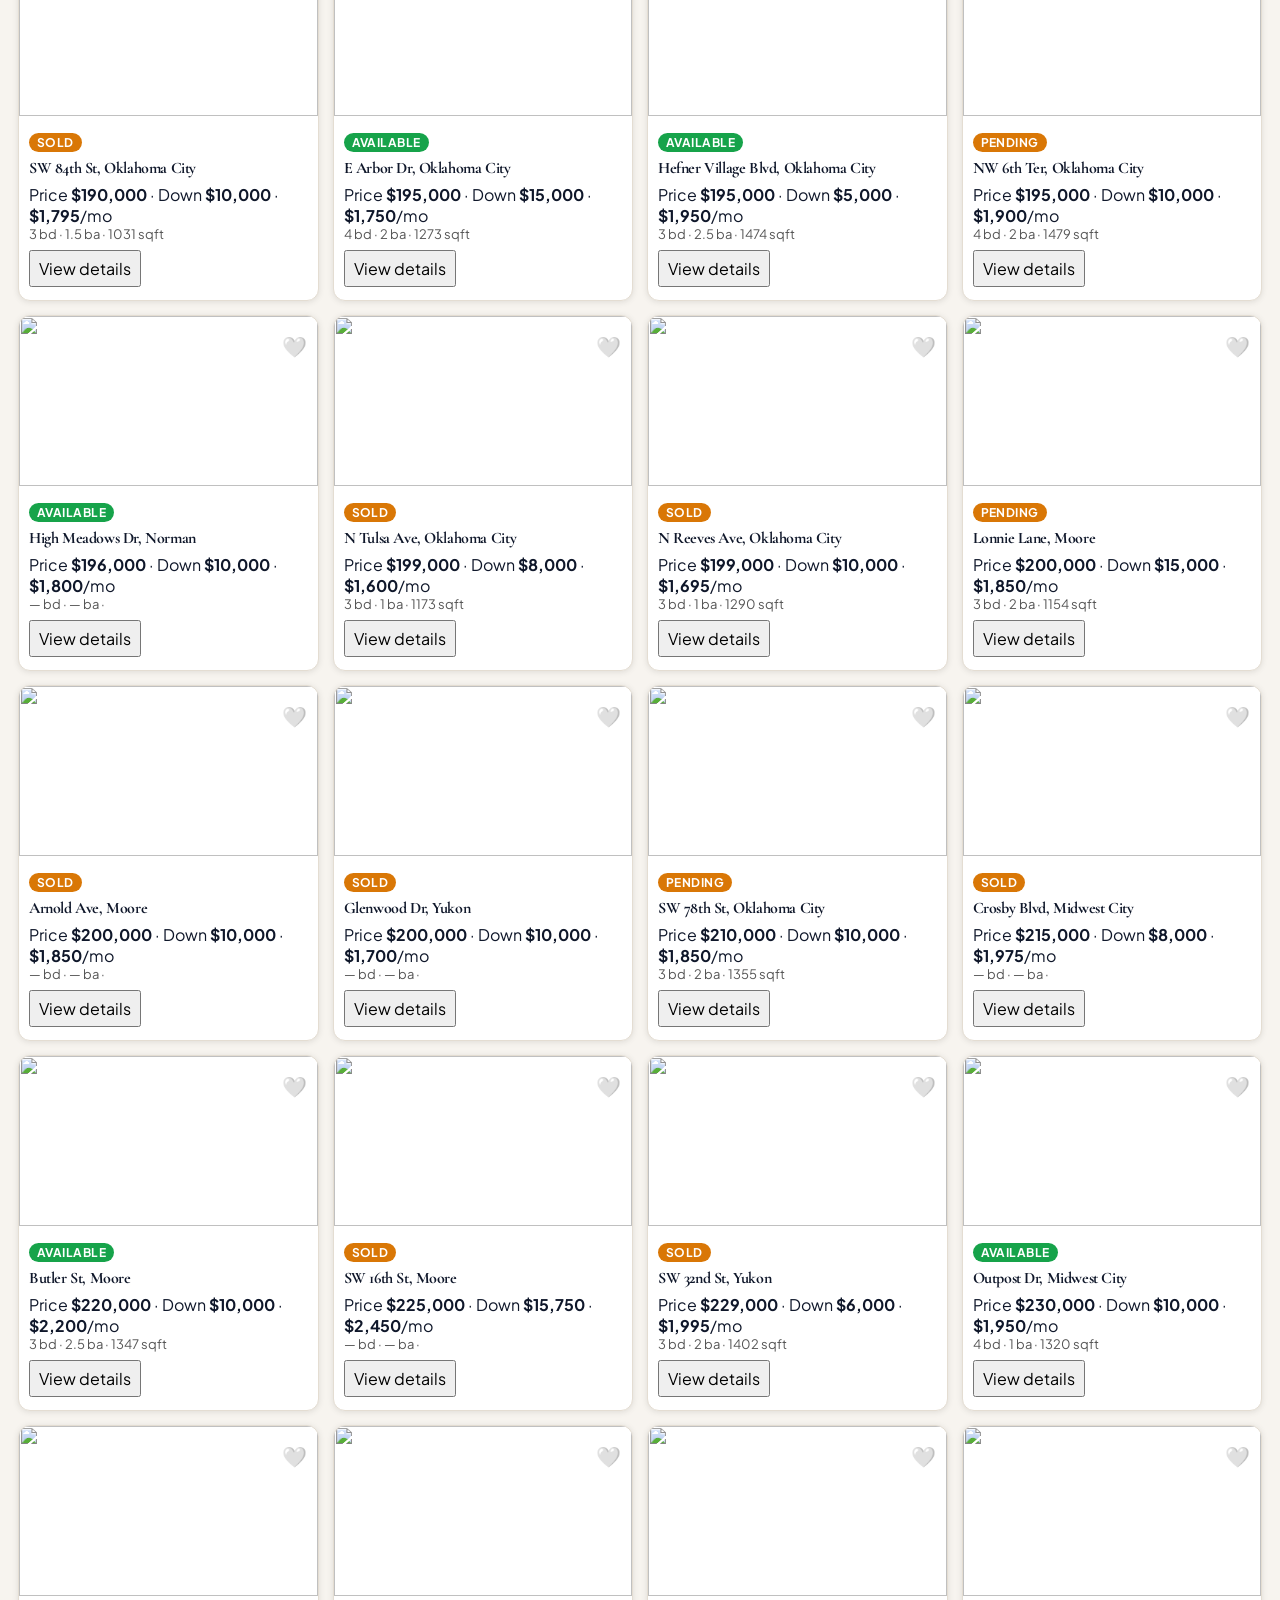
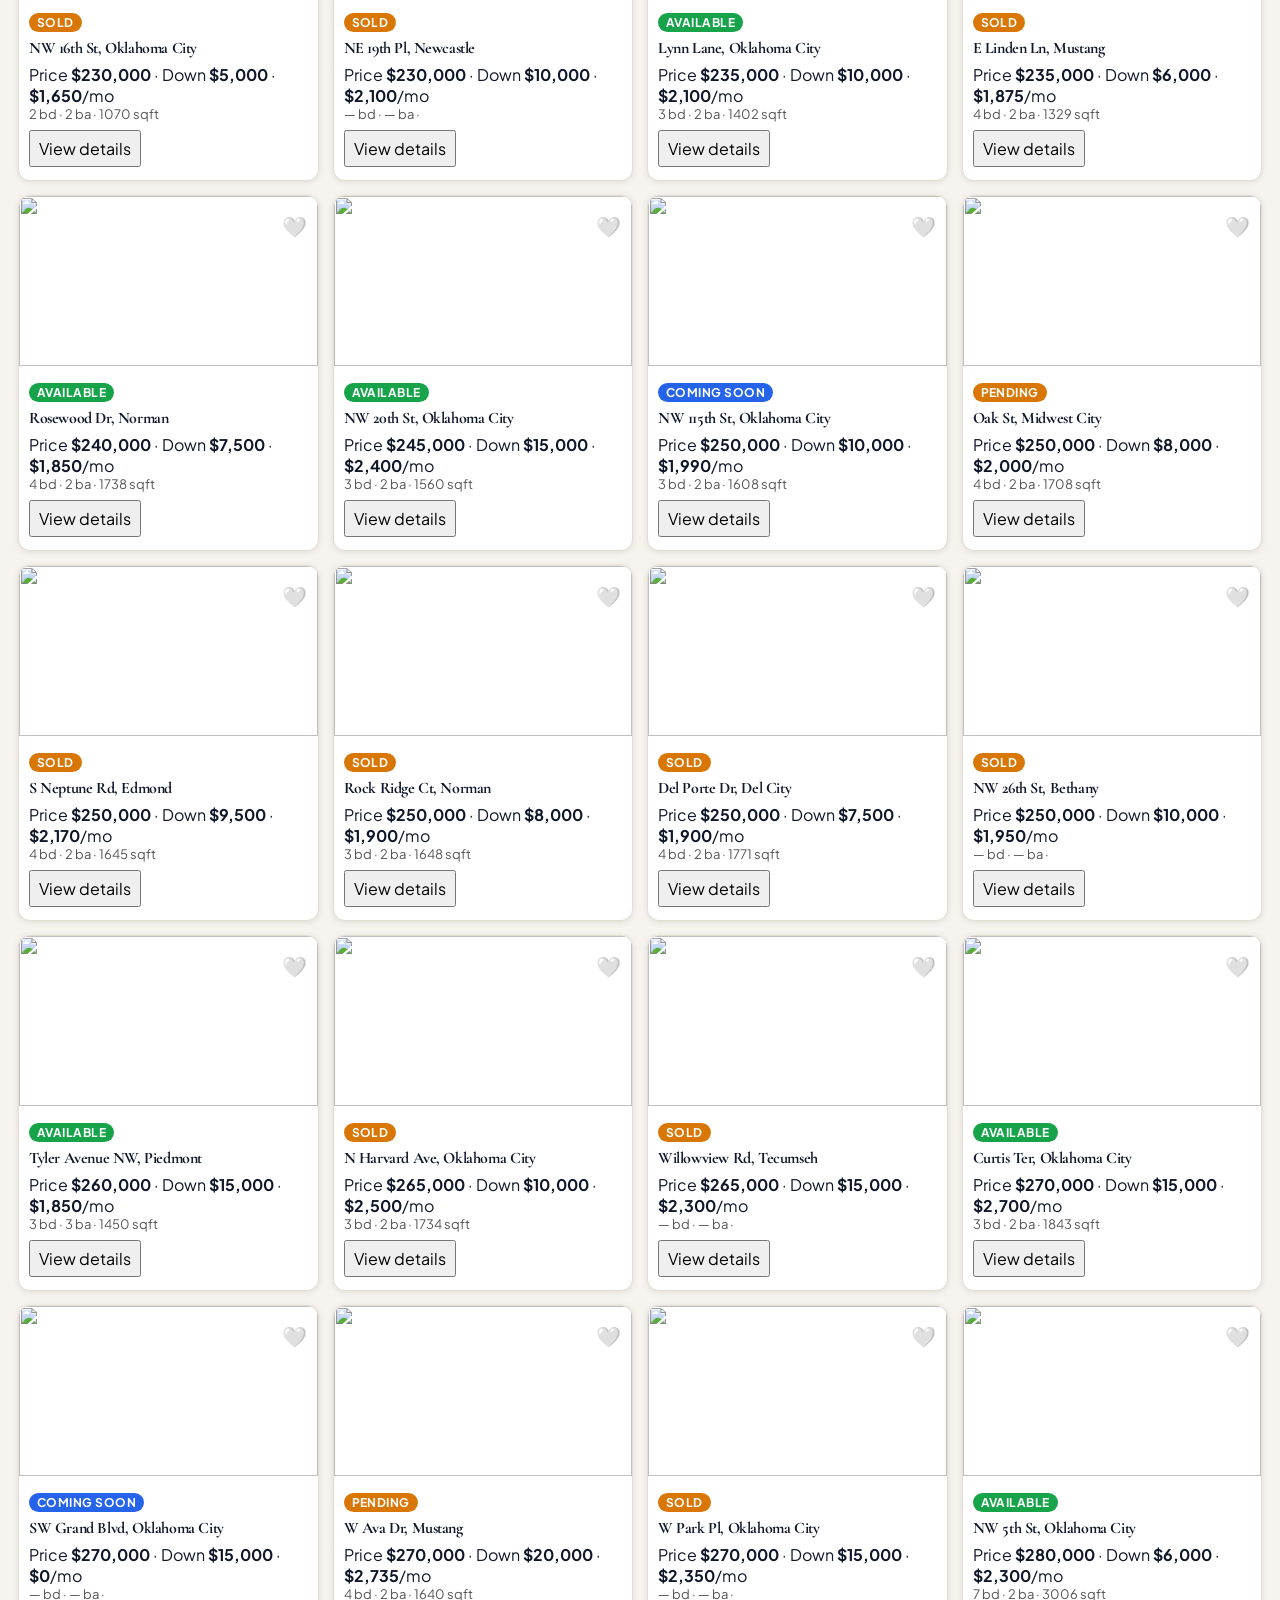
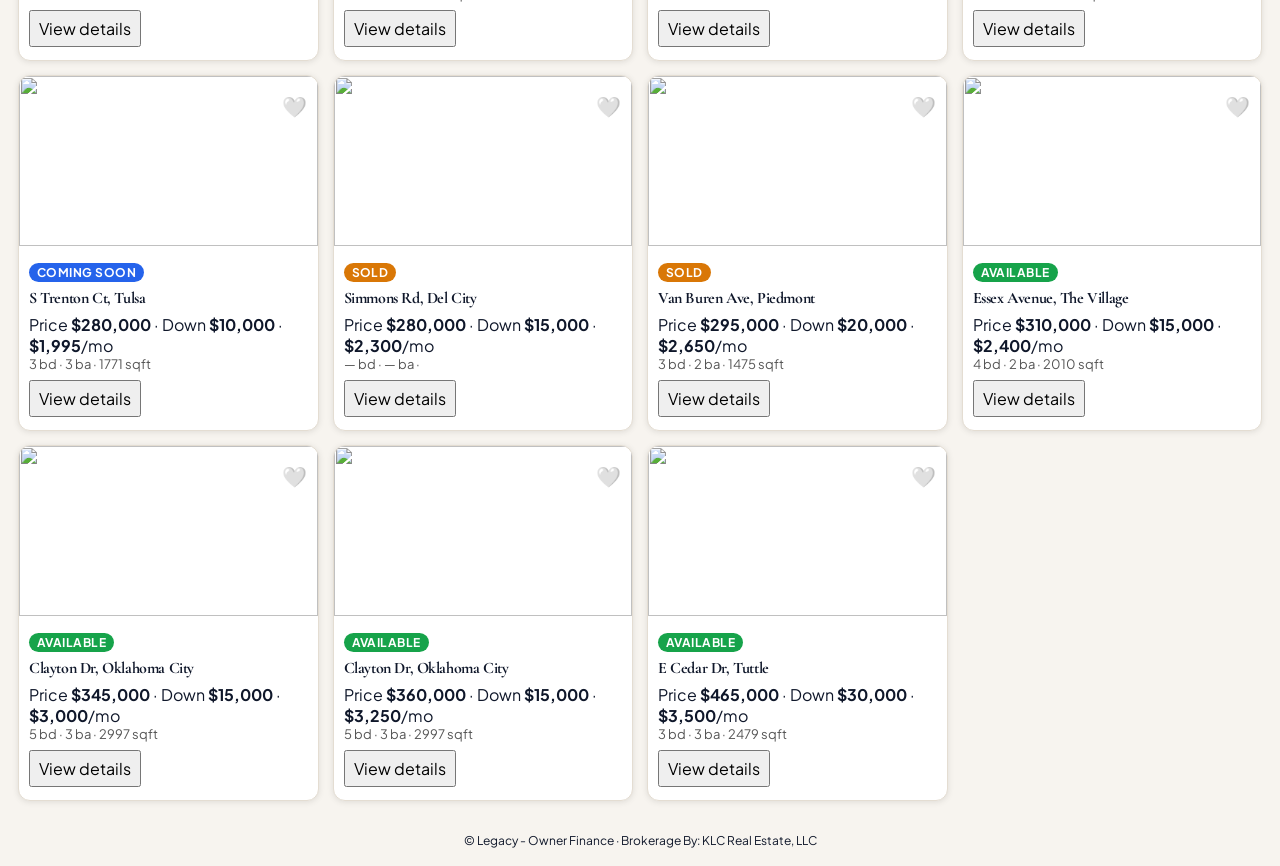
==== commit 66df7580: "Canonical redirect to https://legacy-ownerfinance.github.io/" ====
--- a/index.html
+++ b/index.html
@@ -1,5 +1,10 @@
 <!doctype html>
-<html lang="en"><head><meta charset="utf-8"><meta name="viewport" content="width=device-width,initial-scale=1">
+<html lang="en"><head>
+  <script>
+    if (window.location.hostname.toLowerCase() === "therivaslegacygroup.github.io" || window.location.pathname.startsWith("/Legacy-Owner-Finance")) {
+      window.location.replace("https://legacy-ownerfinance.github.io/" + window.location.search + window.location.hash);
+    }
+  </script><meta charset="utf-8"><meta name="viewport" content="width=device-width,initial-scale=1">
 <title>Legacy - Owner Finance</title><link rel="icon" href="favicon.ico">
 <link rel="preconnect" href="https://fonts.googleapis.com"><link rel="preconnect" href="https://fonts.gstatic.com" crossorigin>
 <link href="https://fonts.googleapis.com/css2?family=Cormorant+Garamond:wght@500;600;700&family=Plus+Jakarta+Sans:wght@400;500;600;700&display=swap" rel="stylesheet">
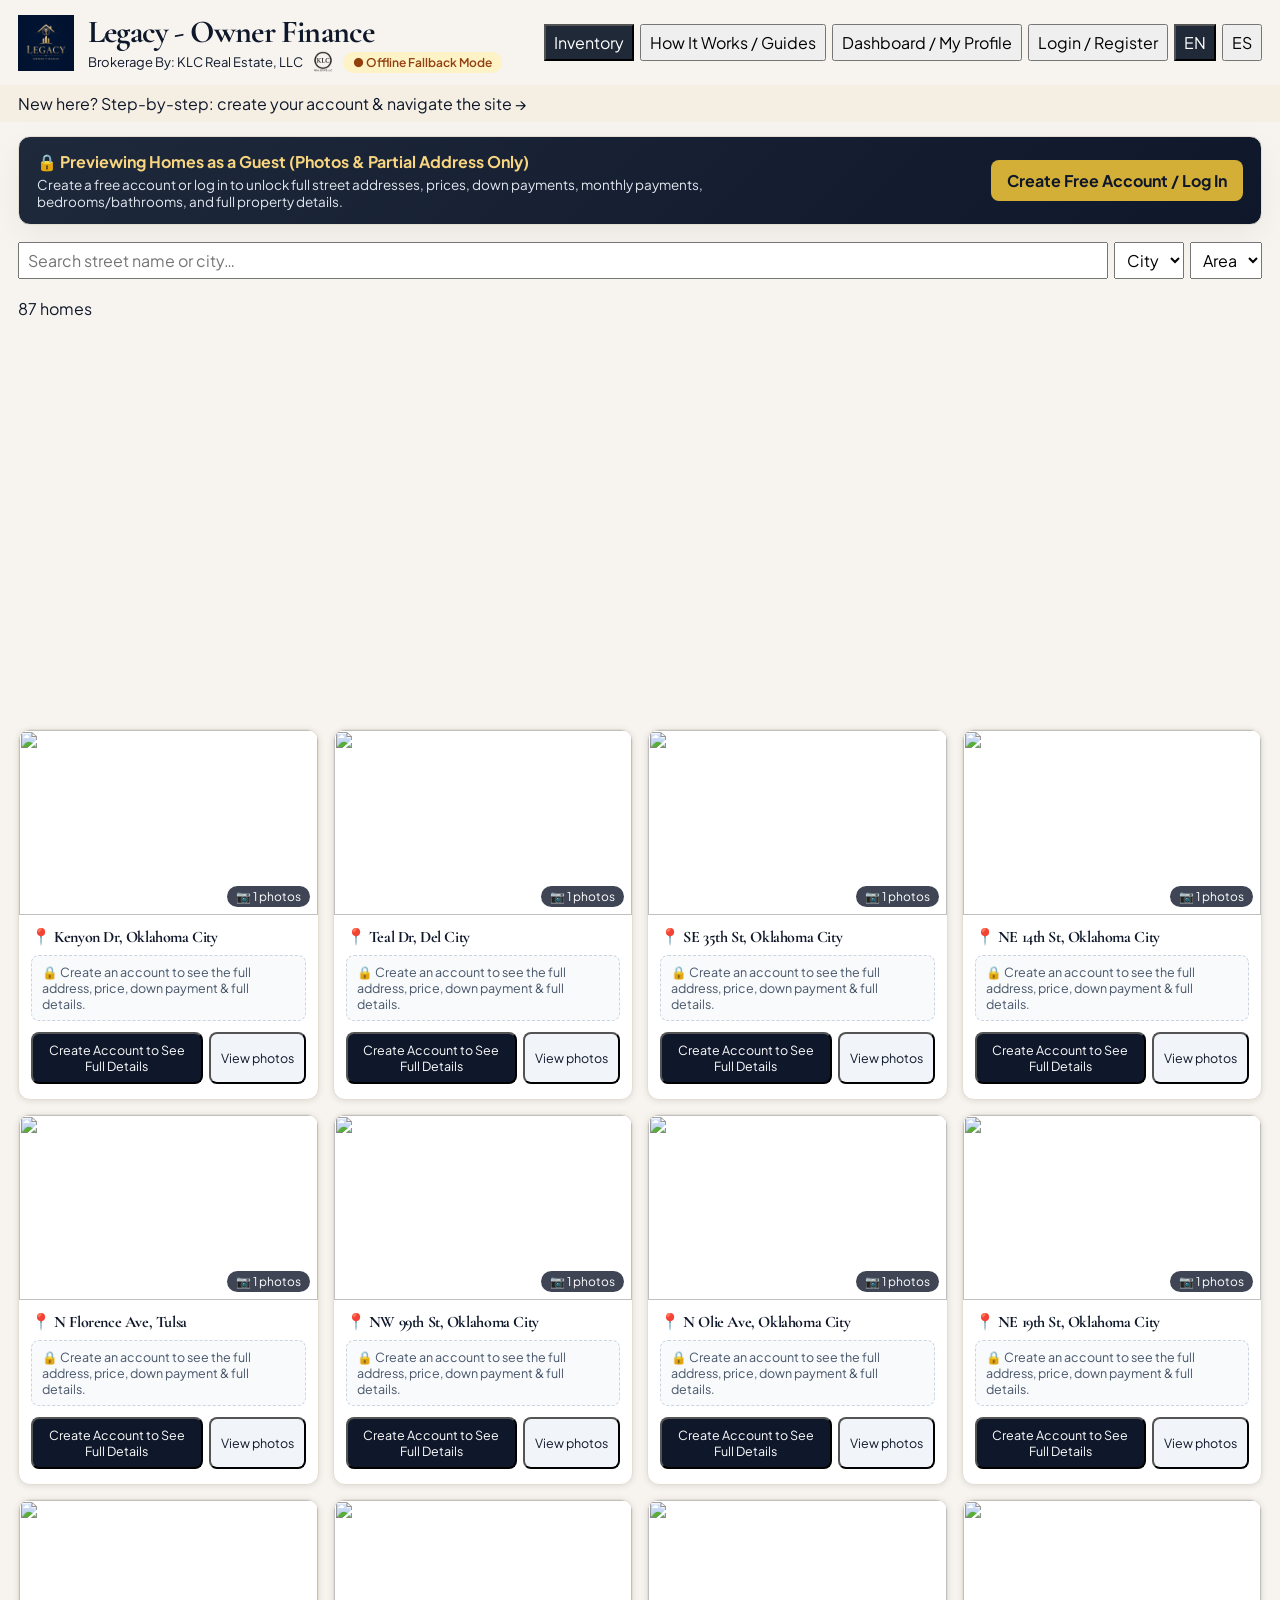
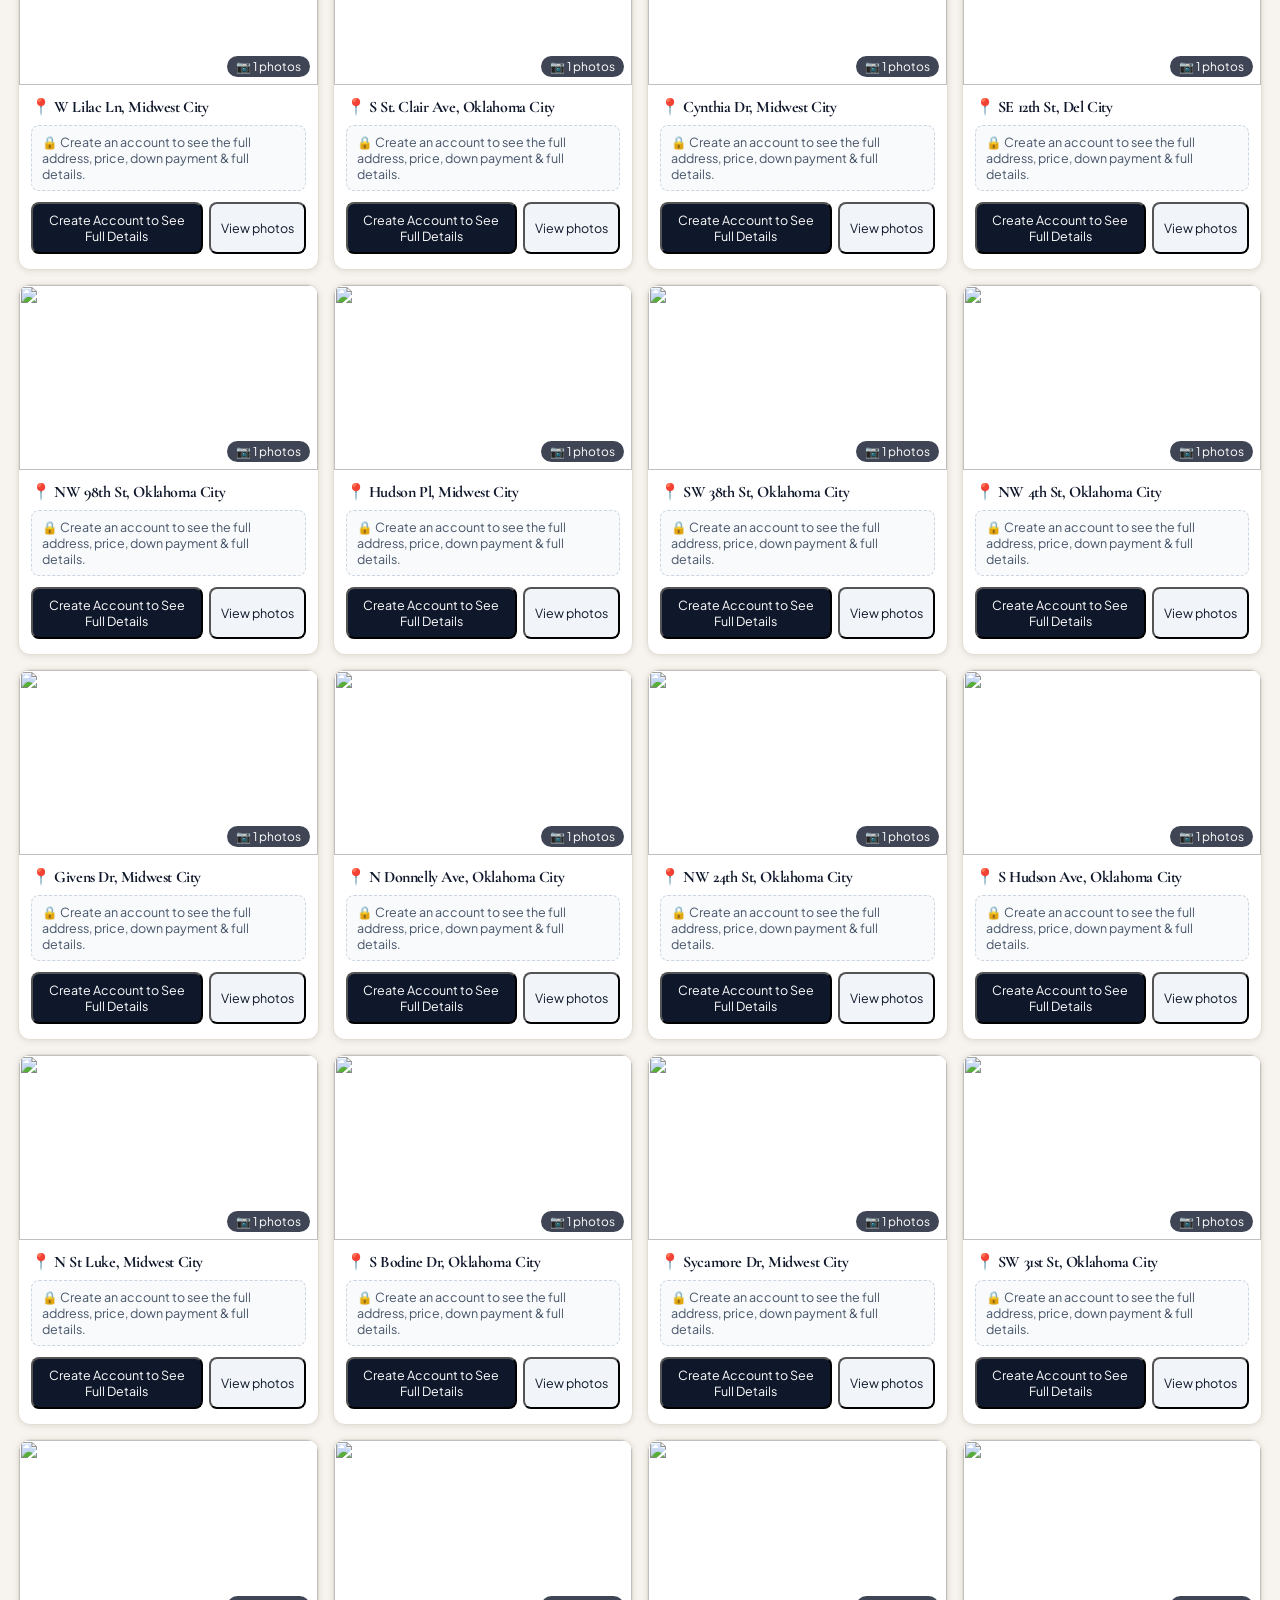
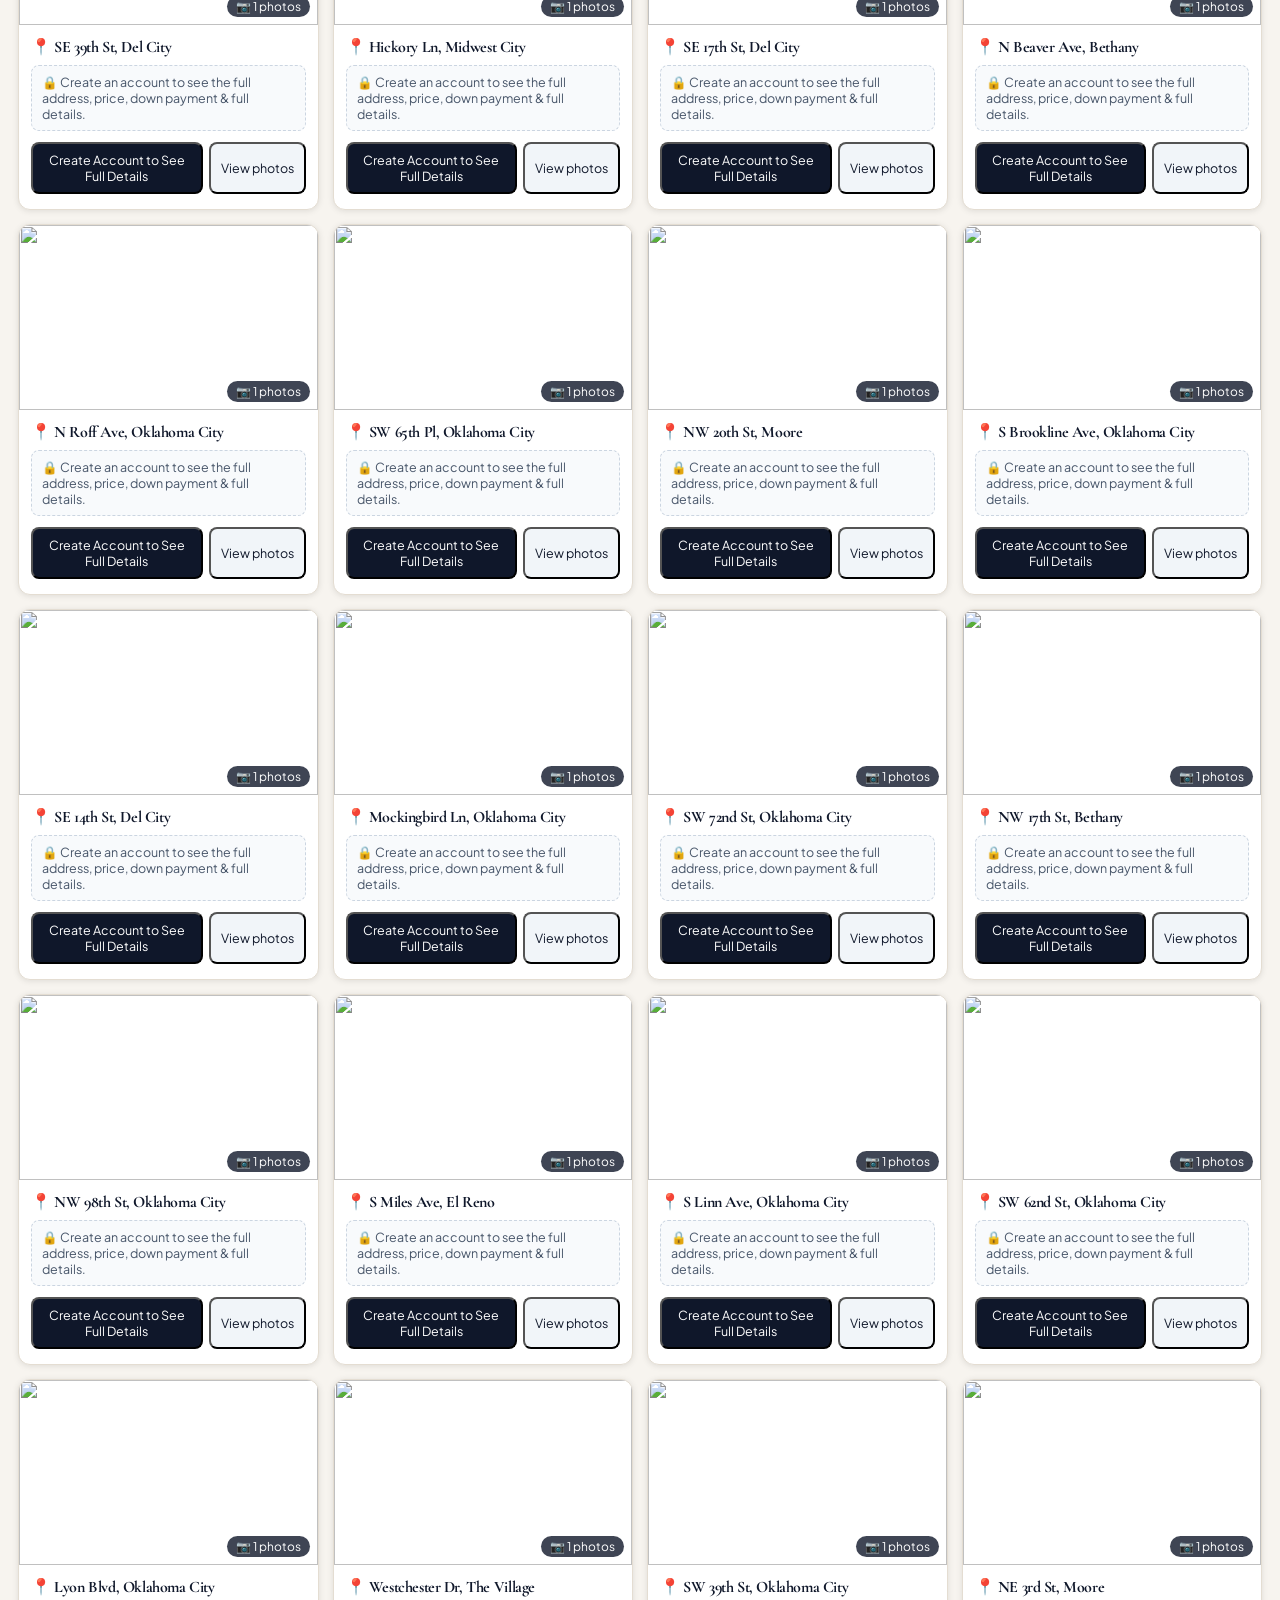
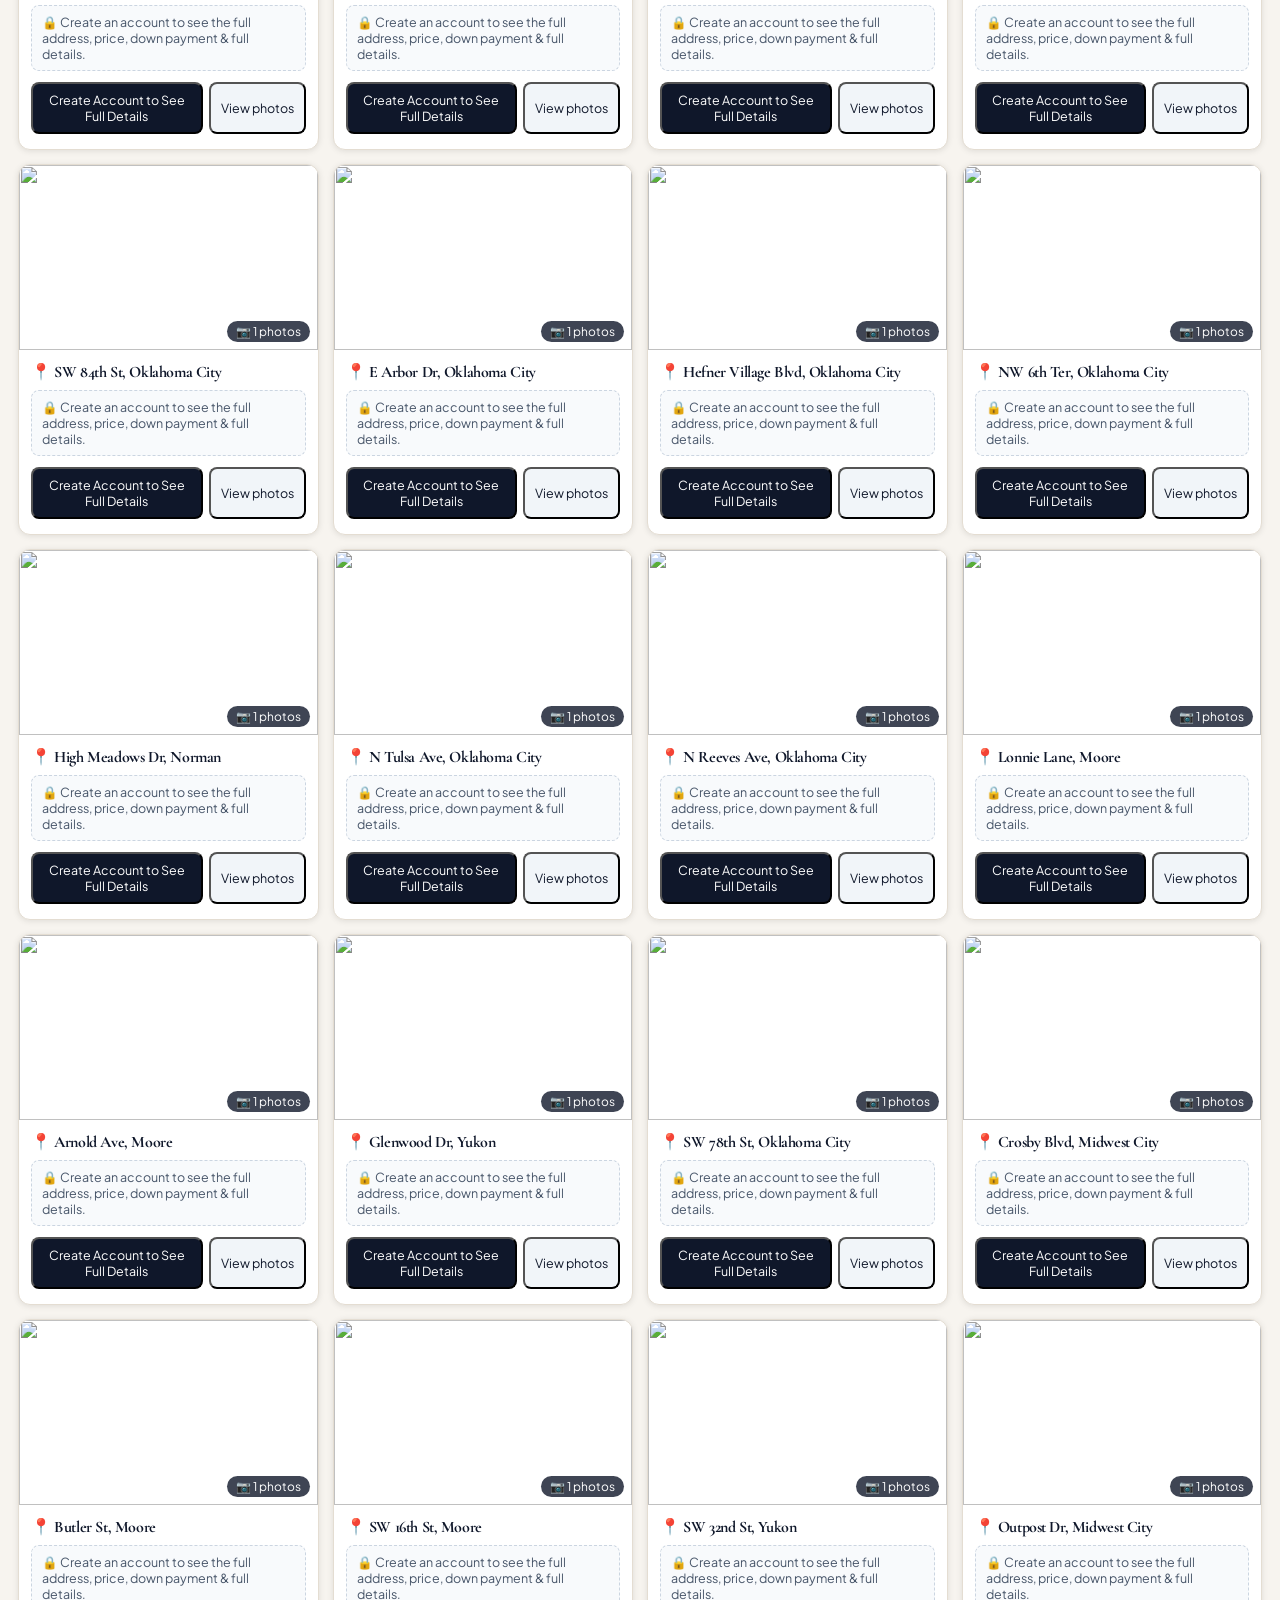
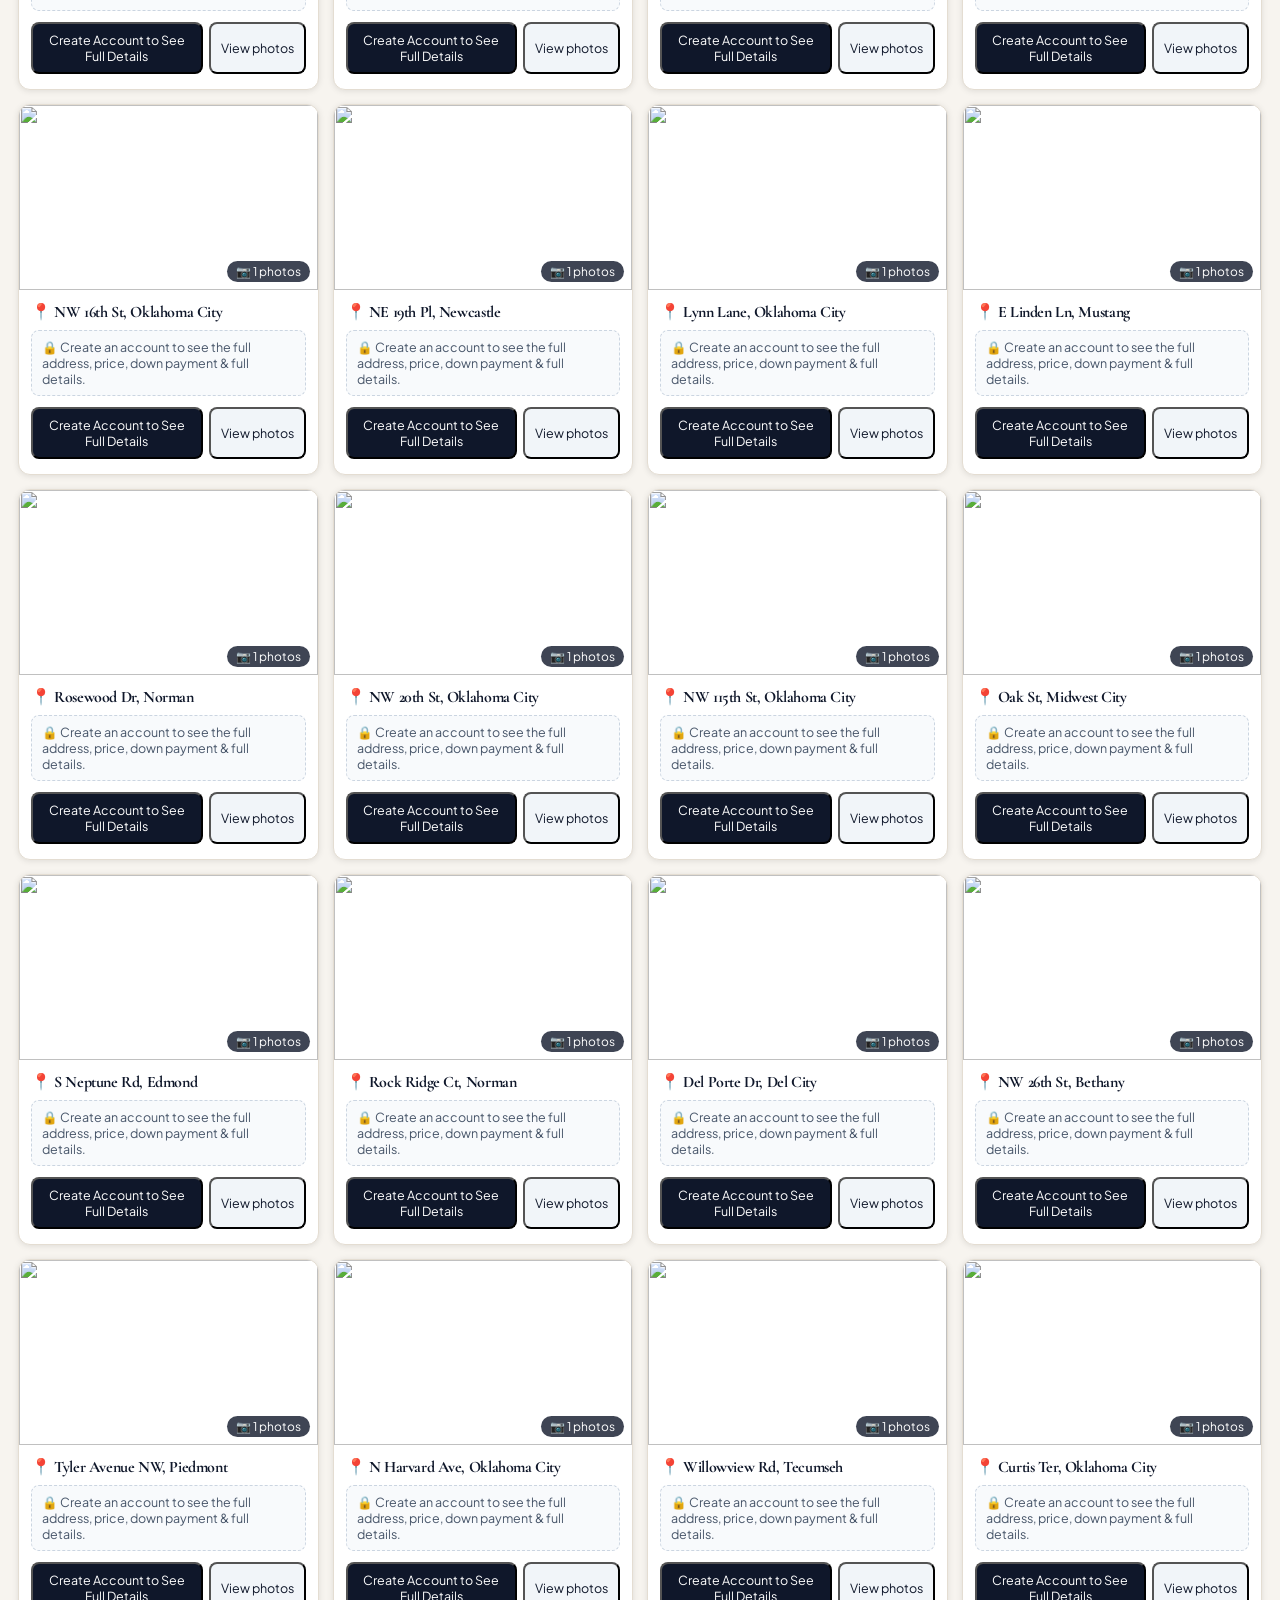
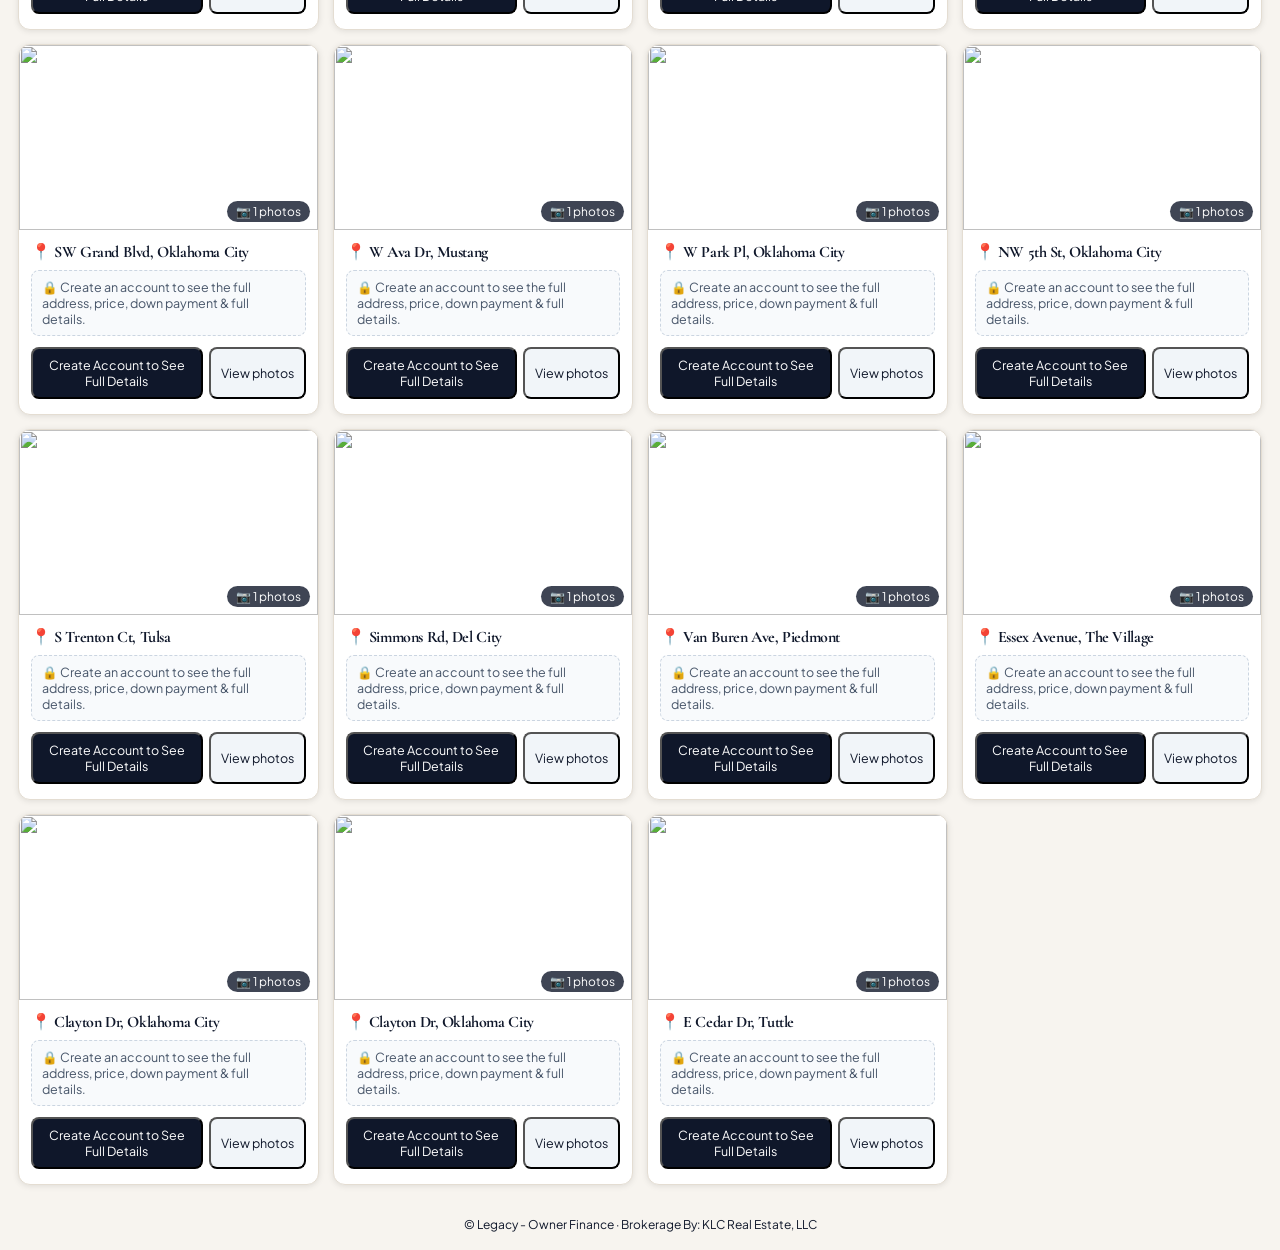
==== commit 936b6aaf: "Fix login/password reset for all registered accounts and show only images + partial address to guest" ====
--- a/index.html
+++ b/index.html
@@ -4,14 +4,14 @@
     if (window.location.hostname.toLowerCase() === "therivaslegacygroup.github.io" || window.location.pathname.startsWith("/Legacy-Owner-Finance")) {
       window.location.replace("https://legacy-ownerfinance.github.io/" + window.location.search + window.location.hash);
     }
-  </script><meta charset="utf-8"><meta name="viewport" content="width=device-width,initial-scale=1">
+  </script><meta charset="utf-8"><base href="/"><meta name="viewport" content="width=device-width,initial-scale=1">
 <title>Legacy - Owner Finance</title><link rel="icon" href="favicon.ico">
 <link rel="preconnect" href="https://fonts.googleapis.com"><link rel="preconnect" href="https://fonts.gstatic.com" crossorigin>
 <link href="https://fonts.googleapis.com/css2?family=Cormorant+Garamond:wght@500;600;700&family=Plus+Jakarta+Sans:wght@400;500;600;700&display=swap" rel="stylesheet">
 <link rel="stylesheet" href="https://unpkg.com/leaflet@1.9.4/dist/leaflet.css" crossorigin="">
-<link rel="stylesheet" href="styles.css">
+<link rel="stylesheet" href="styles.css?v=20261028c">
 <style>body{font-family:'Plus Jakarta Sans',system-ui,sans-serif;margin:0}input,select,textarea,button{font:inherit;margin:3px 0;padding:6px 8px}form input,form textarea{display:block;width:100%;box-sizing:border-box}.filters input,.filters select{width:auto;display:inline-block}nav button.active{background:#1f2937;color:#fff}table{width:100%;border-collapse:collapse;font-size:14px}td,th{border-bottom:1px solid #eee;padding:6px;text-align:left}</style>
 </head><body><div id="app-root"><p style="padding:24px">Loading Legacy - Owner Finance…</p></div>
 <script src="https://unpkg.com/leaflet@1.9.4/dist/leaflet.js" crossorigin=""></script>
-<script src="bcrypt.js"></script><script src="i18n.js"></script><script src="app-state.js"></script><script src="app-ui.js"></script>
+<script src="bcrypt.js?v=20261028c"></script><script src="i18n.js?v=20261028c"></script><script src="app-state.js?v=20261028c"></script><script src="app-ui.js?v=20261028c"></script>
 </body></html>
